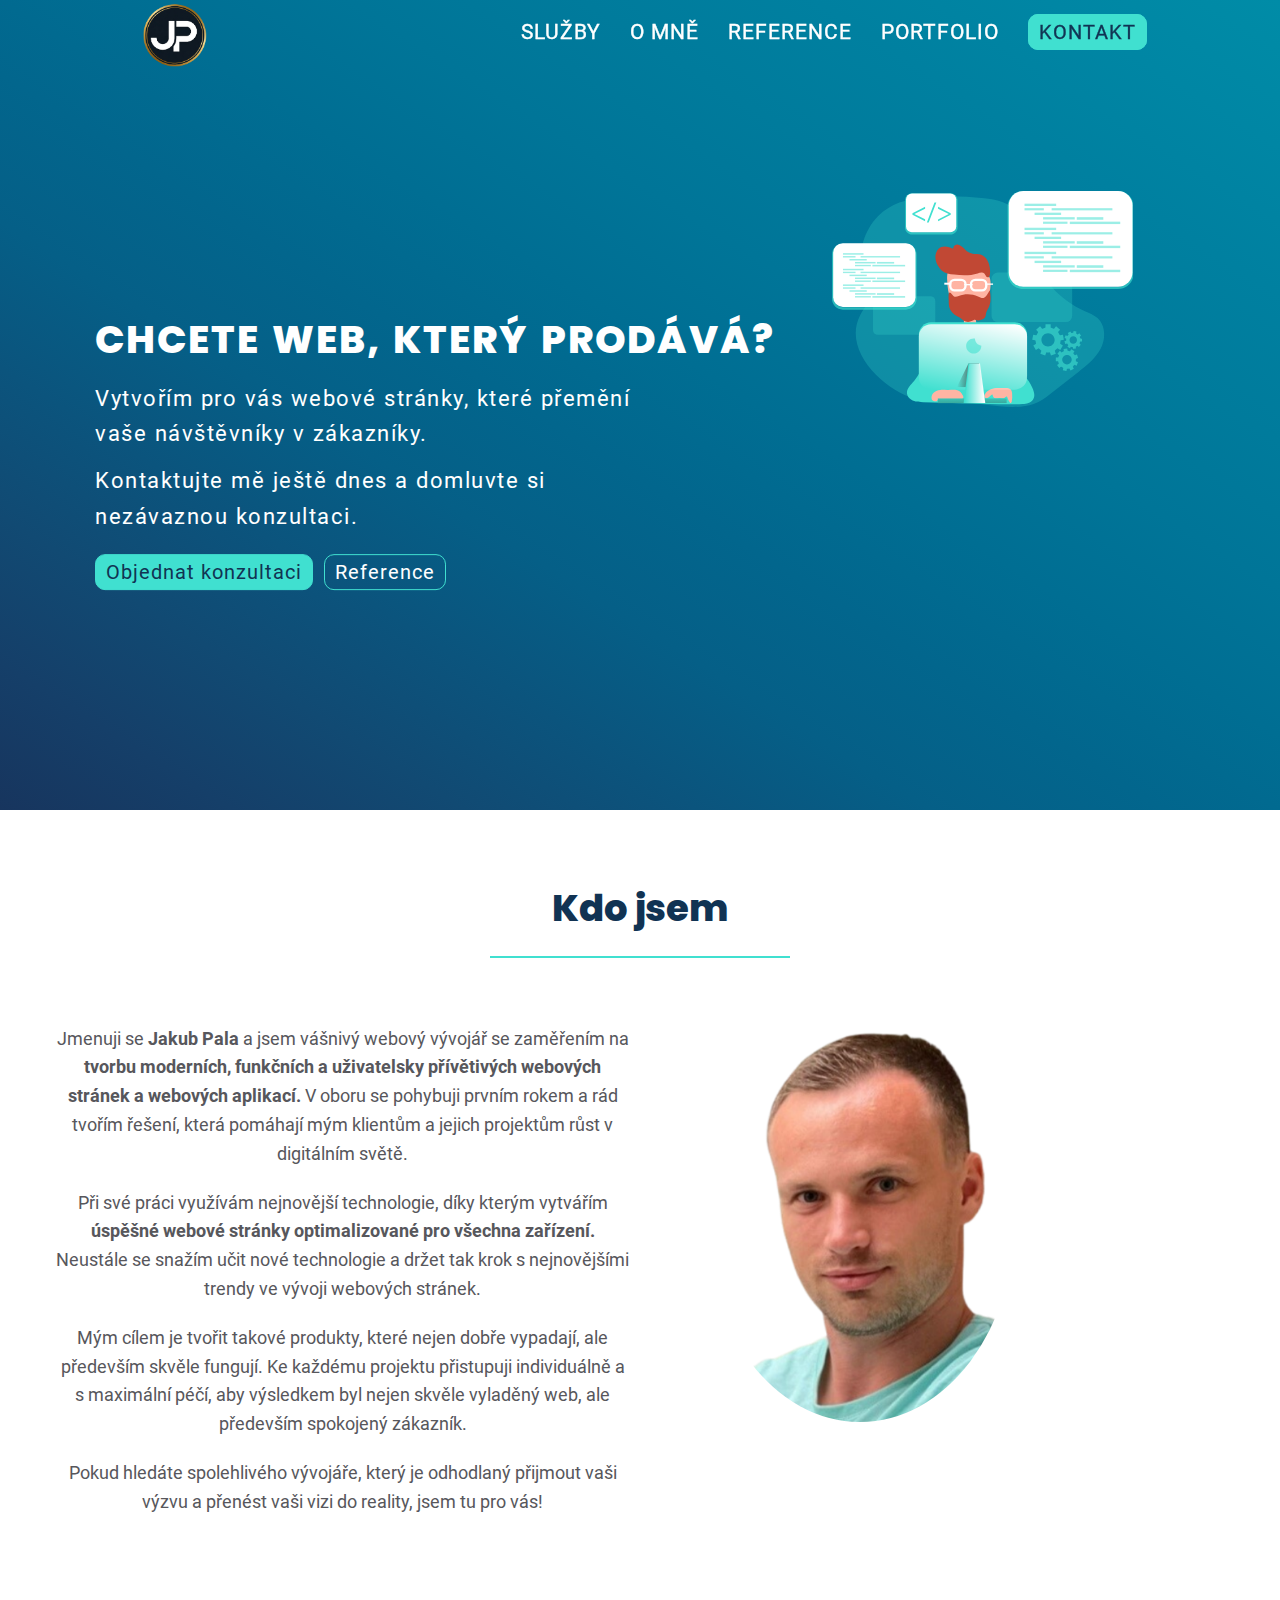
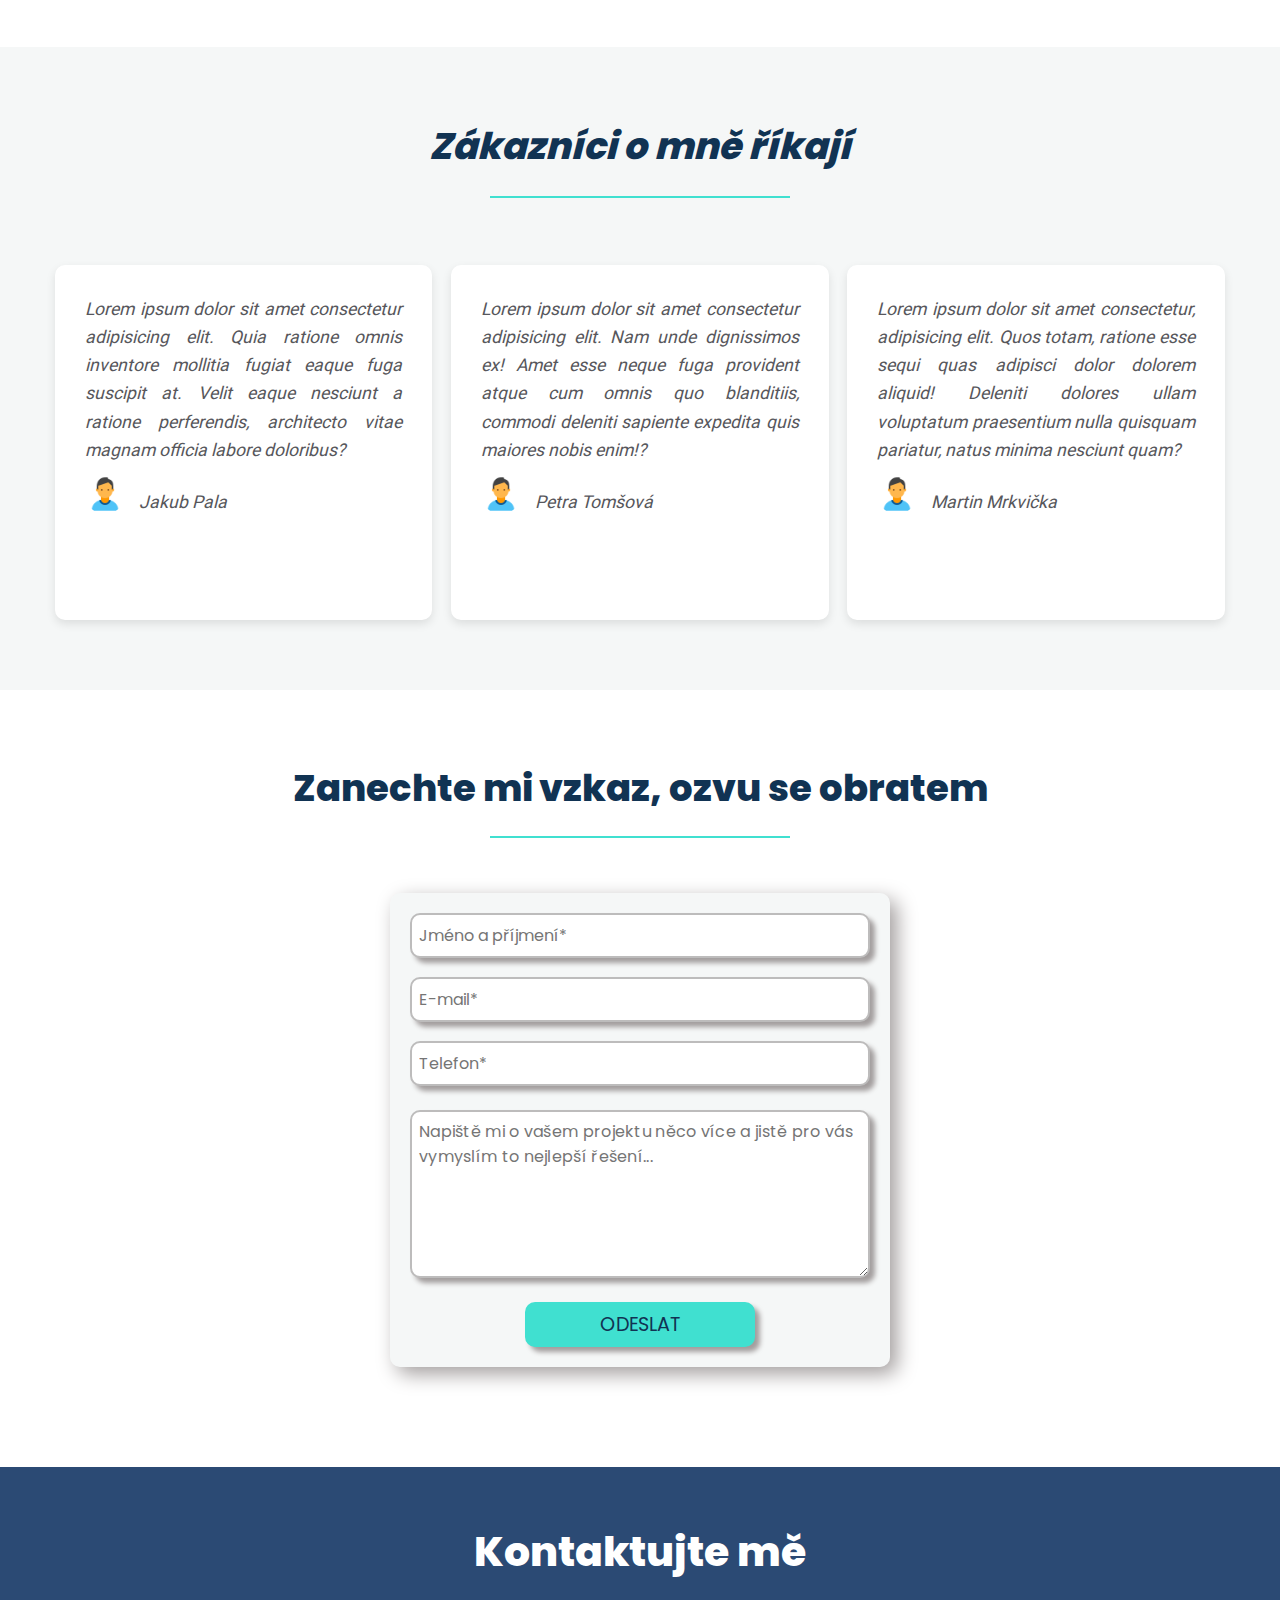
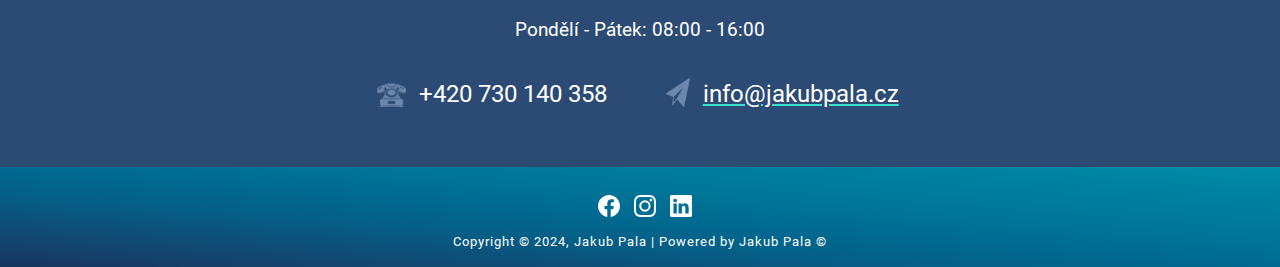
==== O mne.html @ 8fda28eb "stránka O mně samostatně, změna background na formuláři" ====
<!DOCTYPE html>
<html lang="cs">
<head>
    <meta charset="UTF-8">
    <meta name="viewport" content="width=device-width, initial-scale=1.0">
    <title>Web designer z hor - Jakub Pala| Tvořím webové stránky na míru vašemu podnikání</title>
    <meta name="description" content="Jsem web designer na volné noze působící po celé ČR. Tvořím úspěšné weby, které vám pomáhají prodávat."/>
    <link rel="canonical" href="https:XXX" />
    <meta property="og:locale" content="cs_CZ" />
    <meta property="og:type" content="website" />
    <meta property="og:title" content="Web Designer - Jakub Pala | Tvořím úspěšné weby" />
    <meta property="og:description" content="Jsem web designer na volné noze působící po celé ČR. Tvořím úspěšné weby, které vám pomáhají prodávat." />
    <meta property="og:url" content="https:XXX" />
    <meta property="og:site_name" content="Webdesigner Jakub Pala | Tvořím weby, které jsou vidět" />
    <link rel="stylesheet" href="styly.css">
    <link rel="stylesheet" href="queries.css">
    <link rel="shortcut icon" href="Obrazky/favicon.ico" />
    <link rel="stylesheet" href="others/grid.css">

    <script src="https://code.jquery.com/jquery-3.7.1.min.js"
                 integrity="sha256-/JqT3SQfawRcv/BIHPThkBvs0OEvtFFmqPF/lYI/Cxo="
                crossorigin="anonymous"></script>

        
</head>
<body>
    <header>
        <div class="nav-background-scrolled">
            <div class="nav-background">

            </div>
        </div>

        <div class="nav-bar row">
            <div id="logo">
                <img src="Obrazky/Logo JP 2.png" alt="Jakub Pala logo"/>
            </div>
            <nav>
                <ul>
                    <li><a href="index.html" class="jq--scroll-my-service">SLUŽBY</a></li>
                    <li><a href="#" class="jq--scroll-about-me">O MNĚ</a></li>
                    <li><a href="#" class="jq--scroll-references">REFERENCE</a></li>
                    <li><a href="#" class="jq--scroll-my-projekts">PORTFOLIO</a></li>
                    <li><a href="#" class="jq--scroll-contact-form">KONTAKT</a></li>
                </ul>


                <div class="mobile-nav-back"></div>
                <a class="mobile-nav-icon jq--nav-icon"><img class="jq--image-hamburger" src="Obrazky/menu_button.png" alt=""></a>

            </nav>
        </div>
       
        <div class="header-text">
            <h1>Chcete web, který prodává?</h1>
            <p>Vytvořím pro vás webové stránky, které přemění<br> vaše návštěvníky v zákazníky.</p> 
            <p>Kontaktujte mě ještě dnes a domluvte si<br> nezávaznou konzultaci.</p>
            <a href="#" class="btn btn-full jq--scroll-button-order-services">Objednat konzultaci</a>
            <a href="#" class="btn btn-emty jq--scroll-button-references">Reference</a>
        </div>
        </div>

        <div class="header-image" class="clearfix">
            <img src="Obrazky/header image.svg" alt="header image">
        </div>

                 
    </header>

    <main>
        
        <section class="our-web row jq--about-me">
            <div class="empty-space"></div>
            <div class="about-main">
                <h2>Kdo jsem</h2>
                </div>
                <div class="text-o-mne" class="clearfix">
                <div class="col span-1-of-2">           
                <p>Jmenuji se <strong>Jakub Pala</strong> a jsem vášnivý webový vývojář se zaměřením na <strong>tvorbu moderních, funkčních a uživatelsky přívětivých webových stránek a webových aplikací.</strong> V oboru se pohybuji prvním rokem a rád tvořím řešení, která pomáhají mým klientům a jejich projektům růst v digitálním světě.</p>
                <p>Při své práci využívám nejnovější technologie, díky kterým vytvářím <strong>úspěšné webové stránky optimalizované pro všechna zařízení.</strong> Neustále se snažím učit nové technologie a držet tak krok s nejnovějšími trendy ve vývoji webových stránek.</p>
                <p>Mým cílem je tvořit takové produkty, které nejen dobře vypadají, ale především skvěle fungují. Ke každému projektu přistupuji individuálně a s maximální péčí, aby výsledkem byl nejen skvěle vyladěný web, ale především spokojený zákazník.</p>
                <p>Pokud hledáte spolehlivého vývojáře, který je odhodlaný přijmout vaši výzvu a přenést vaši vizi do reality, jsem tu pro vás!</p>
                    <div class="col span-1-of-2">                        
                    <img src="Obrazky/Jakub_Pala-removebg-preview.png" alt="Jakub Pala">
                
                </div>
                </div> 
                </div>
            </div>
        </section>

        <section class="reference jq--references">
            <div class="empty-space"></div>
            <div class="about-main">
                <h2>Zákazníci o mně říkají</h2>
            </div>

            <div class="customer-reference row">
                <div class="col span-1-of-3 one-reference">
                    <p>Lorem ipsum dolor sit amet consectetur adipisicing elit. Quia ratione omnis inventore mollitia fugiat eaque fuga suscipit at. Velit eaque nesciunt a ratione perferendis, architecto vitae magnam officia labore doloribus?</p>
                    
                    <div class="photo-name">
                    <img src="Obrazky/zakaznik_avatar.png" alt="zakaznik" class="clearfix">
                    <p>Jakub Pala</p>
                    </div>
                </div>

                <div class="col span-1-of-3 one-reference">
                    <p>Lorem ipsum dolor sit amet consectetur adipisicing elit. Nam unde dignissimos ex! Amet esse neque fuga provident atque cum omnis quo blanditiis, commodi deleniti sapiente expedita quis maiores nobis enim!?</p>
                    <div class="photo-name">
                        <img src="Obrazky/zakaznik_avatar.png" alt="zakaznik" class="clearfix">
                        <p>Petra Tomšová</p>
                    </div>
                </div>

                <div class="col span-1-of-3 one-reference">
                    <p>Lorem ipsum dolor sit amet consectetur, adipisicing elit. Quos totam, ratione esse sequi quas adipisci dolor dolorem aliquid! Deleniti dolores ullam voluptatum praesentium nulla quisquam pariatur, natus minima nesciunt quam?</p>
                    <div class="photo-name">
                        <img src="Obrazky/zakaznik_avatar.png" alt="zakaznik" class="clearfix">
                        <p>Martin Mrkvička</p>
                    </div>
                </div>
            </div>
        </section>

        <!-- <section class="photo-gallery jq--my-projekts">
            <div class="empty-space"></div>
            <div class="about-main">
                <h2>Dokončené projekty</h2>
            </div>

            <div class="photos row">
                <ul class="photo-segment">
                    <li class="col span-1-of-2"><img src="Obrazky/developer.png" alt=""></li>
                    <li class="col span-1-of-2"><img src="Obrazky/developer.png" alt="" ></li>
                </ul>
            </div>
        </section> -->

        <section class="jq--contact-form">
            <div class="empty-space"></div>
            <div class="about-main">
                <h2>Zanechte mi vzkaz, ozvu se obratem</h2>
            </div>

                <form action="mailer.php" method="post" class="contact-form row">
                <input type="text" name="name" placeholder="Jméno a příjmení*"><br>
                <input type="text" name="email" placeholder="E-mail*"><br>
                <input type="text" name="phone" placeholder="Telefon*"><br>
                <textarea name="message" id="" cols="30" rows="6" placeholder="Napiště mi o vašem projektu něco více a jistě pro vás vymyslím to nejlepší řešení..."></textarea><br>
                <input type="submit" class="sendBtn" value="ODESLAT">
                                                      
            </form>
        </section>

    </main>

    <footer class="footer-contact">
        <div class="row">
            <h2>Kontaktujte mě</h2>
            <div class="opening-hours">
                <a> Pondělí - Pátek:  08:00 - 16:00</a>
            </div>
            <div class="quick-contacts">
                <div class="phone-icon">
                    <img src="Obrazky/phone_icon.png" alt="ikona telefonu">
                    <a href="tel:+420730140358">+420 730 140 358</a>
                </div>

                <div class="email-icon">
                    <img src="Obrazky/send_icon.png" alt="ikona email">
                    <a href="mailto:info@jakubpala.cz">info@jakubpala.cz</a>
                </div>
            </div>
        </div>

    </footer>

    <footer class="footer-page">
      <div class="row">
        <div class="social">
            <a href="https://www.facebook.com/" target="_blank"><svg xmlns="http://www.w3.org/2000/svg" width="22" height="22" fill="currentColor" class="bi bi-facebook" viewBox="0 0 16 16">
                <path d="M16 8.049c0-4.446-3.582-8.05-8-8.05C3.58 0-.002 3.603-.002 8.05c0 4.017 2.926 7.347 6.75 7.951v-5.625h-2.03V8.05H6.75V6.275c0-2.017 1.195-3.131 3.022-3.131.876 0 1.791.157 1.791.157v1.98h-1.009c-.993 0-1.303.621-1.303 1.258v1.51h2.218l-.354 2.326H9.25V16c3.824-.604 6.75-3.934 6.75-7.951"/>
              </svg></a>
            <a href="https://www.instagram.com/" target="_blank"><svg xmlns="http://www.w3.org/2000/svg" width="22" height="22" fill="currentColor" class="bi bi-instagram" viewBox="0 0 16 16">
                <path d="M8 0C5.829 0 5.556.01 4.703.048 3.85.088 3.269.222 2.76.42a3.9 3.9 0 0 0-1.417.923A3.9 3.9 0 0 0 .42 2.76C.222 3.268.087 3.85.048 4.7.01 5.555 0 5.827 0 8.001c0 2.172.01 2.444.048 3.297.04.852.174 1.433.372 1.942.205.526.478.972.923 1.417.444.445.89.719 1.416.923.51.198 1.09.333 1.942.372C5.555 15.99 5.827 16 8 16s2.444-.01 3.298-.048c.851-.04 1.434-.174 1.943-.372a3.9 3.9 0 0 0 1.416-.923c.445-.445.718-.891.923-1.417.197-.509.332-1.09.372-1.942C15.99 10.445 16 10.173 16 8s-.01-2.445-.048-3.299c-.04-.851-.175-1.433-.372-1.941a3.9 3.9 0 0 0-.923-1.417A3.9 3.9 0 0 0 13.24.42c-.51-.198-1.092-.333-1.943-.372C10.443.01 10.172 0 7.998 0zm-.717 1.442h.718c2.136 0 2.389.007 3.232.046.78.035 1.204.166 1.486.275.373.145.64.319.92.599s.453.546.598.92c.11.281.24.705.275 1.485.039.843.047 1.096.047 3.231s-.008 2.389-.047 3.232c-.035.78-.166 1.203-.275 1.485a2.5 2.5 0 0 1-.599.919c-.28.28-.546.453-.92.598-.28.11-.704.24-1.485.276-.843.038-1.096.047-3.232.047s-2.39-.009-3.233-.047c-.78-.036-1.203-.166-1.485-.276a2.5 2.5 0 0 1-.92-.598 2.5 2.5 0 0 1-.6-.92c-.109-.281-.24-.705-.275-1.485-.038-.843-.046-1.096-.046-3.233s.008-2.388.046-3.231c.036-.78.166-1.204.276-1.486.145-.373.319-.64.599-.92s.546-.453.92-.598c.282-.11.705-.24 1.485-.276.738-.034 1.024-.044 2.515-.045zm4.988 1.328a.96.96 0 1 0 0 1.92.96.96 0 0 0 0-1.92m-4.27 1.122a4.109 4.109 0 1 0 0 8.217 4.109 4.109 0 0 0 0-8.217m0 1.441a2.667 2.667 0 1 1 0 5.334 2.667 2.667 0 0 1 0-5.334"/>
              </svg></a>
            <a href="https://www.linkedin.com/in/jakub-pala-2941b5328/" target="_blank"><svg xmlns="http://www.w3.org/2000/svg" width="22" height="22" fill="currentColor" class="bi bi-linkedin" viewBox="0 0 16 16">
                <path d="M0 1.146C0 .513.526 0 1.175 0h13.65C15.474 0 16 .513 16 1.146v13.708c0 .633-.526 1.146-1.175 1.146H1.175C.526 16 0 15.487 0 14.854zm4.943 12.248V6.169H2.542v7.225zm-1.2-8.212c.837 0 1.358-.554 1.358-1.248-.015-.709-.52-1.248-1.342-1.248S2.4 3.226 2.4 3.934c0 .694.521 1.248 1.327 1.248zm4.908 8.212V9.359c0-.216.016-.432.08-.586.173-.431.568-.878 1.232-.878.869 0 1.216.662 1.216 1.634v3.865h2.401V9.25c0-2.22-1.184-3.252-2.764-3.252-1.274 0-1.845.7-2.165 1.193v.025h-.016l.016-.025V6.169h-2.4c.03.678 0 7.225 0 7.225z"/>
              </svg></a>
        </div>
        

        <div class="footer-text">
            Copyright &copy; 2024, Jakub Pala | Powered by Jakub Pala &copy;
        </div>
    </div>
    
    </footer>

    <script src="Js/script.js"></script> 
</body>
</html>
---- styly.css ----
* {
    margin: 0;
    padding: 0;
    box-sizing: border-box;
              
}

@font-face {
    font-family: Poppins;
    src: url(fonty/Poppins-Regular.ttf);
    font-weight: normal;
}

@font-face {
    font-family: Poppins;
    src: url(fonty/Poppins-ExtraBold.ttf);
    font-weight: bold;
}

@font-face {
    font-family: Roboto;
    src: url(fonty/Roboto-Regular.ttf);
    font-weight: normal;
}

@font-face {
    font-family: Roboto;
    src: url(fonty/Roboto-Bold.ttf);
    font-weight: bold;
}

@keyframes yourAnimation {
    0% {
        transform:  translate(0,0);
    }
    25% {
        transform:  translate(0,-20px);
    }
    50% {
        transform:  translate(0,-5px);
    }
    75% {
        transform:  translate(0,-15px);
    }
    100% {
        transform:  translate(0,0);
    }
}


body {
    font-family: Roboto;
    color:#57575c;
    
             
}

h1,h2,h3,h4,h5,h6 {
    font-family: Poppins;
    font-weight: bold;
    color:#113353;
}


/*****reusable*****/

.row {
    max-width: 1170px;
    margin: auto;
}

.empty-space {
    height: 50px;
}

/*****header*****/

header {
    background-image: linear-gradient(to right top, #17355e, #153f69, #114a73, #0b547d, #055f87, #02668d, #006e93, #007598, #007b9c, #0080a0, #0086a4, #008ca7);
    background-size: cover;
    height: 90vh;
}

.nav-background {
    position: fixed;
    width: 100%;
    height: 70px;
    background-color: transparent; 
    z-index: 100;
    transition: all 1s ease-in-out;
}

.nav-background-scrolled{
    background-image: linear-gradient(to right top, #17355e, #153f69, #114a73, #0b547d, #055f87, #02668d, #006e93, #007598, #007b9c, #0080a0, #0086a4, #008ca7);
   
}


#logo img {
    max-width: 4rem;
    max-height: 0 auto;
    position: fixed;
    left: 11.2vw;
    z-index: 100;
    top: 0.42vh;
    cursor: pointer;
}

nav ul {
    float: right;
    margin-left: 34.45%;
    margin-top: 20px;
    position: fixed;
    z-index: 100;
    -webkit-text-stroke-width: thin;
}

nav ul li {
    display: inline-block;
    color: #fff;
    margin-left: 25px;
    letter-spacing: 1px;
}

nav ul li a:link,
nav ul li a:visited {
    color: #fff;
    font-size: 1.3rem;
    text-decoration: none;
    border-bottom: 2.5px solid transparent;
}

nav ul li a:hover,
nav ul li a:active {
    transition: border-bottom 1s;
    border-bottom: 2.5px solid #40E0D0;
}  

.header-text {
    position: absolute;
    top: 50%;
    left:34%;
    transform: translate(-50%,-50%);
}

.header-text h1 {
    color: #fff;
    font-size: 39px;
    text-transform: uppercase;
    letter-spacing: 2px;
    word-spacing: 3px;
}

.header-text p {
    color: #fff;
    font-size: 22px;
    margin-top: 12px;
    letter-spacing: 1.5px;
    word-spacing: 1px;
    line-height: 1.6;
}

.header-image {
    position: relative;
    display: block;
    width: 25%;
    max-width: 100% ;
    height: auto;
    float: right;
    margin-right: 11.5%;
    margin-top: 10%;
    /* animation: yourAnimation 6s ease-in-out 0s infinite normal none; */
}

.btn {
    display: inline-block;
    color:#113353;
    ;
    text-decoration: none;
    font-size: 20px;
    border: 1px solid #40E0D0;
    border-radius: 10px;
    padding: 5px 10px;
    margin-top: 20px;
    letter-spacing: 1px;
}

.btn-full:link,
.btn-full:visited {
    background: #40E0D0;
}

.btn-full:hover,
.btn-full:active {
    transition: background 0.5s;
    background: rgb(45, 182, 168);
    border: 1px solid rgb(45, 182, 168);
    color: #fff;
    
}

.btn-emty:link,
.btn-emty:visited {
    margin-left: 7px;
    color: #fff;
    
}

.btn-emty:hover,
.btn-emty:active {
    transition: background 0.5s;
    background: #40E0D0;
    border: 1px solid #40E0D0;
    color:#113353;
         
}

.jq--scroll-contact-form:link,
.jq--scroll-contact-form:visited {
    background: #40E0D0;
    text-decoration: none;
    font-size: 20px;
    color: #113353;
    border: 1px solid #40E0D0;
    border-radius: 10px;
    padding: 5px 10px;
    margin-top: 20px;
    letter-spacing: 1px;
    
}

.jq--scroll-contact-form:hover,
.jq--scroll-contact-form:active {
    transition: background 0.5s;
    background: rgb(45, 182, 168);
    border: 1px solid rgb(45, 182, 168);
    color: #fff;
}


/*****mobile navigation*****/
.mobile-nav-icon {
    float: right;
    z-index: 100;
    position: relative;
    display: none;
}

.jq--image-hamburger {
    width: 3.5rem;
    margin-right: 7vw;
}


/*****about us*****/


.empty-space {
    height: 70px;
}

.about-main h2 {
    text-align: center;
    font-size: 37px;
}

.about-main h2:after {
    content: "";
    display: block;
    max-width: 300px;
    border-bottom: 2px solid #40E0D0;
    margin: 20px auto;
    margin-bottom: 55px;
}

.section-description {
    font-size: 1.2rem;
    text-align: center;
    margin-bottom: 50px;
    
}

/* Blok služeb */
.service-block {
    display: flex;
    align-items: center;
    justify-content: space-between;
    margin-bottom: 10px;
    /* background: #cfd7d733; */
    padding: 20px;
    /* border-radius: 10px;
    box-shadow: 0 4px 10px rgba(0, 0, 0, 0.1); */
    /* transition: transform 0.3s ease, box-shadow 0.3s ease; */
}

/* .service-block:hover {
    transform: translateY(-10px);
    box-shadow: 0 8px 20px rgba(0, 0, 0, 0.2);
} */

.service-block.reverse {
    flex-direction: row-reverse;
}

.service-text {
    flex: 1;
    padding: 20px;
}

.service-text h2 {
    font-size: 1.9rem;
    color: #113353;
    margin-bottom: 25px;
}

.service-text p {
    font-size: 1.1rem;
    line-height: 1.6;
}

.service-image {
    flex: 1;
    text-align: center;
}

.service-image img {
    max-width: 100%;
    height: auto;
    border-radius: 10px;
}


.text-o-mne img {
    display: block;
    max-width: 110%;
    border-radius: 50%;
    width: 40rem;
    height: auto;
    margin-left: 50vw;
    margin-top: -189%;
    margin-bottom: 50px;
        
}

.text-o-mne p {
    font-size: 18px;
    text-align: center;
    margin-bottom: 20px;
    float: left;
    line-height: 1.6;
}

/*****reference*****/

.span-1-of-3 {
    width: 23rem;
    display: flex;
    align-items: center;
    justify-content: space-between;
    background: #fff;
    margin-bottom: 40px;
    padding: 30px;
    border-radius: 10px;
    box-shadow: 0 4px 10px rgba(0, 0, 0, 0.1);
    transition: transform 0.3s ease, box-shadow 0.3s ease;
}

.reference {
    background-color: #cfd7d733;
    font-size: 1.1rem;
    font-style: italic;
    text-align: justify;
    line-height: 1.6;
}

.reference h2:after {
    border-bottom: 2px solid #40E0D0;
}

.photo-name {
    margin-top: 10px;
    margin-bottom: 60px;
}

.photo-name p {
    padding: 14px;
    margin-left: 40px;
}

.photo-name img {
    max-width: 40px;
    border-radius: 50%;
    float: left;
}

/* ****Photo gallery****

.photo-segment li {
    max-width: 100%;
}

.photo-segment img {
    max-width: 100%;
} */

/*****Contact form*****/

.contact-first-step {
    text-align: center;
    font-family: 'Poppins';
    line-height: 1.6;
    letter-spacing: 0.2px;
    word-spacing: 0.5px;
}

.contact-form {
    background-color: #cfd7d733;
    max-width: 500px;
    margin-top: 40px;
    text-align: center;
    padding: 20px;
    border-radius: 10px;
    padding-top: 20px;
    display: flex;
    flex-direction: column;
    box-shadow: 7px 7px 20px #a39e9e;
}

.contact-form input {
    width: 100%;
    height: 45px;
    padding: 7px;
    border: 2px solid #bdbcbc;
    border-radius: 10px;
    font-family: poppins;
    font-size: 1em;
    box-shadow: 5px 5px 5px #a39e9e;
}

.contact-form textarea {
    width: 100%;
    margin: 5px 0px;
    padding: 7px;
    border: 2px solid #bdbcbc;
    border-radius: 10px;
    font-family: poppins;
    font-size: 1em;
    letter-spacing: 0.3px;
    box-shadow: 5px 5px 5px #a39e9e;
}

textarea:focus {
    transition: 0.1s;
    outline: none;
    border: 2.4px solid #40E0D0;
}

input[type="text"] {
    
  transition: 0.1s;
  outline: none;
}

input[type="text"]:focus {
    border: 2.4px solid #40E0D0;
}

input[type="submit"]  {
    background-color: #40E0D0;
    font-size: 1.2rem;
    color:  #113353;
    width: 50%;
    cursor: pointer;
    border: none;
    margin-left: 25%;
}

input[type="submit"]:hover {
    background-color: rgb(45, 182, 168);
    transition: background-color 0.5s;
    color: #fff
}

/*****Footer*****/

.footer-page {
    background-image: linear-gradient(to right top, #17355e, #153f69, #114a73, #0b547d, #055f87, #02668d, #006e93, #007598, #007b9c, #0080a0, #0086a4, #008ca7);
    height: 100px;
    display: flex;
    flex-wrap: wrap;
    justify-content: space-between;
    
}

.social {
    text-align: center;
    margin: 9px 0px;
    
}

.social a {
    display: inline;
    margin-left: 10px;
    font-size: 17px;
    color: #fff;
    text-decoration: none;
}

.social a:link,
.social a:visited {
    border-bottom: 2.5px solid transparent;
   
}
  
.social a:hover,
.social a:active {
    transition: border-bottom 1s;
    border-bottom: 2.5px solid #40E0D0;
}

.footer-text {
    color: #fff;
    text-align: center;
    letter-spacing: 1px;
    font-size: 13px;
    margin-top: 13px;
    
}

/*****footer-contact*****/

.footer-contact{
    display: flex;
    flex-wrap: wrap;
    margin-top: 100px;
    width: 100%;
    height: 300px;
    background-color: #2b4a74;
    text-align: center;
    color: #fff;
    
}

.footer-contact h2{
    font-size: 41px;
    margin-bottom: 36px;
    color: #fff;
}

.opening-hours {
    font-size: 1.2em;
    margin-bottom: 30px;
}

.quick-contacts{
    display: flex;
    font-size: 1.5rem;
    font-style: normal;
    text-align: center;
    justify-content: center;
}

.phone-icon{
    text-align: center;
    display: flex;
    flex-wrap: wrap;
    margin-right: 4vw;
}

.phone-icon a{
    color: #fff;
    margin-top: 9px;
    text-decoration: none;
}

.phone-icon img{
    fill: #6C87AB;
    width: 18%;
    margin-right: 6px;
    padding: 7px;
}

.email-icon{
    text-align: center;
    display: flex;
    flex-wrap: wrap;
}

.email-icon a{
    color: #fff;
    text-decoration-color: #40E0D0;
    margin-top: 9px;
    cursor: pointer;
}

.email-icon a:hover,
.email-icon a:active{
    text-decoration: none;
}

.email-icon img{
    fill: #6C87AB;
    width: 15%;
    margin-right: 6px;   
    padding: 7px;
}





/*****Stop floating*****/
.clearfix { zoom: 1}
.clearfix:after {
    content: ".";
    clear: both;
    display: block;
    height: 0;
    visibility: hidden;
}
---- queries.css ----
@media only screen and (max-width: 1250px){
    
    /*****flying image*****/ 
    .header-image img{
        max-width: 100%;
        height: auto;
          
    }

              
    /*****about us*****/
    .col.span-1-of-2 p {
        width: 100%;
        margin-left: 30px;
        margin-right: 20px;
    }

      /*****about us*****/
      .text-o-mne img {
        width: 100%;
        margin-left: 95px;
        margin-right: 10px;
        margin-top: 10px;
    }

    }

@media only screen and (max-width: 1170px){
  /*****flying image*****/ 
  .header-image img{
    max-width: 100%;
    height: auto;
   
    
}

    /*****Photo gallery*****/
    .photo-segment img {
        margin-left: 20px;
        margin-right: 20px;
    }  

    /*****reference*****/
    .col.span-1-of-3.one-reference {
        width: 45%;
        margin-left: 30px;
        margin-right: 20px;
    }

    .one-reference:nth-child(3) {
        display: none;
    }
      /*****about us*****/
      .col.span-1-of-2 p {
        width: 170%;
        margin-left: 30px;
        margin-right: 20px;
        
}  
} 


@media only screen and (max-width: 1050px){

    
    #logo img {
        left: 1.2rem;
    }  
          
    /*****about us*****/
    .col.span-1-of-2 p {
        width: 170%;
        margin-left: 30px;
        margin-right: 20px;
        
    }
    /*****about us*****/
    .text-o-mne img {
        margin-left: 95px;
        margin-right: 10px;
        margin-top: 10px;
    }

    /*****Photo gallery*****/
    .photo-segment {
        margin-left: 40px;
        margin-right: 20px;
        
    }

       /*****reference*****/
       .col.span-1-of-3.one-reference {
        width: 90%;
        margin-left: 30px;
        margin-right: 20px;
}

}

@media only screen and (max-width: 950px){

    #logo img {
        left: 1.2rem;
    }  
        
    /*****mobile navigation*****/
    nav ul li {
        display: block;
        margin-bottom: 13px;
    }

  
    .mobile-nav-back {
    height: 220px;
    position: fixed;
    z-index: 90;
    width: 100%;
    background-image: linear-gradient(to right top, #17355e, #153f69, #114a73, #0b547d, #055f87, #02668d, #006e93, #007598, #007b9c, #0080a0, #0086a4, #008ca7);
    box-shadow: 1px 1px 10px #fff;
    display: none;  
    
   } 
   
   .mobile-nav-icon {
    display: inline-block;
    position: fixed;
    z-index: 150;
    right: -5%;
   }

   nav ul {
    display: none;
   }

   nav ul li a:hover,
    nav ul li a:active {
    transition: border-bottom 1s;
    border-bottom: 2.5px solid transparent;

 }

 .jq--scroll-contact-form:link,
 .jq--scroll-contact-form:visited{
    background: transparent;
    border: none;
    margin-left: -9px;
    color: #fff;
 }
 }

@media only screen and (max-width: 900px){
    /*****flying image*****/ 
    .header-image img{
        display: none;
    } 
    
       /*****Photo gallery*****/
    .photo-segment img {
        margin-left: 40px;
        margin-right: 20px;
    }
    
    .photo-segment .col {
        margin-left: 0;
    }
    .photo-segment li {
        width: 100%;
    }

      /*****about us*****/
      .col.span-1-of-2 p {
        width: 170%;
        margin-left: 30px;
        } 
        
        /*****about us*****/
        .text-o-mne img {
        margin-left: 160px;
        margin-right: 10px;
        margin-top: 10px;
    }

       /*****reference*****/
       .col.span-1-of-3.one-reference {
        width: 90%;
        margin-left: 30px;
        margin-right: 20px;
    }
}

@media only screen and (max-width: 818px){

         #logo img {
             left: 1.2rem;
        }  

           /*****header*****/
        .header {
          height: 120vh;
            
        }
    
        .header-text {
            width: 100%;
            transform: translate(0%,0%);
            left:0%;
            top: 20%;
        }
        
        .header-text h1 {
            text-align: center;
            margin-left: 5px;
            margin-right: 5px;
           
        }
    
        .header-text p {
            text-align: center;
            margin-left: 15px;
            margin-right: 15px;
        }
    
        .btn {
            display: block;
            text-align: center;
            margin-left: 18px;
            margin-right: 18px;
            padding: 10px;
        }
        
        .btn-emty:link,
        .btn-emty:visited {
             margin-left: 10px;
             color: #fff;
             margin-left: 18px;
             margin-right: 18px;
        }

        .btn-emty:hover,
        .btn-emty:active {
             transition: background 0.5s;
             background: #40E0D0;
             border: 1px solid #40E0D0;
             color:#113353;
         }

        

     /*****about us*****/
     .col.span-1-of-2 p {
        width: 170%;
        margin-left: 30px;
        
    }    
       /*****about us*****/
       .text-o-mne img {
        margin-left: 160px;
        margin-right: 10px;
        margin-top: 10px;
        display: none;
    }
        
       /*****reference*****/
    .col.span-1-of-3.one-reference {
        width: 90%;
        margin-left: 30px;
        margin-right: 20px;
        margin-top: 1px;
    }
}

@media only screen and (max-width: 768px){
    #logo img {
        left: 1.2rem;
    }  
    
    /*****My Servise*****/

    .section-description {
        margin-left: 1rem;
        margin-right: 1rem;
        
    }
       .service-block {
        flex-direction: column;
        text-align: center;
        margin-left: 1rem;
        margin-right: 1rem;
        margin-top: 20px;
    }

    .service-block.reverse {
        flex-direction: column;
    }

    .service-text {
        padding: 10px;
    }
    
    /*****about us*****/
     .col.span-1-of-2 p {
        width: 170%;
        margin-left: 30px;
        
    }    
    /*****reference*****/
    .col.span-1-of-3.one-reference {
        width: 90%;
        margin-left: 30px;
        margin-right: 20px;
        margin-top: 1px;
    }

    /*****Photo gallery*****/
    .photo-segment img {
        margin-left: 40px;
        margin-right: 20px;
    }

    /*****kontakt-form*****/    
    .navbar {
    flex-direction: column;
  }

    /*****footer-contact*****/ 

    .quick-contacts {
        display: block;
        margin-left: 2rem;
    }

    .email-icon {
        margin-top: 20px;
    }
}
      
@media only screen and (max-width: 620px){
   /*****about us*****/
   .col.span-1-of-2 p {
    width: 170%;
    margin-left: 30px;
    
}     
   
    /*****reference*****/
    .col.span-1-of-3.one-reference {
        width: 90%;
        margin-left: 30px;
        margin-right: 20px;
        margin-top: 1px;
    }

    /*****Photo gallery*****/
    .photo-segment img {
        margin-left: 40px;
        margin-right: 20px;
    }
  
    /*****Contact form*****/
    .contact-form {
        margin-left: 14px;
        margin-right: 14px;
        width: auto;
}
}

@media only screen and (max-width: 580px){
     
    /*****about us*****/
   .col.span-1-of-2 p {
    width: 175%;
    margin-left: 30px;
    }    
    
    /*****reference*****/
    .about-main h2 {
        text-align: center;
        margin-top: 45px;
        font-size: 30px;
    }
    .col.span-1-of-3.one-reference {
        max-width: 100%;
        margin-left: 30px;
        margin-right: 20px;
        margin-top: 1px;
    }

    .col.span-1-of-3.one-reference p {
        margin-right: 20px;
        width: auto;
    }

    /*****Photo gallery*****/
    .photo-segment img {
        margin-left: 30px;
        margin-right: 20px;
    }

       /*****Contact form*****/
    .contact-form {
    margin-left: 18px;
    margin-right: 18px;
    width: auto;
}
}
---- others/grid.css ----
/*  SECTIONS  ============================================================================= */

.section {
	clear: both;
	padding: 0px;
	margin: 0px;
}

/*  GROUPING  ============================================================================= */

.row {
    zoom: 1; /* For IE 6/7 (trigger hasLayout) */
}

.row:before,
.row:after {
    content:"";
    display:table;
}
.row:after {
    clear:both;
}

/*  GRID COLUMN SETUP   ==================================================================== */

.col {
	display: block;
	float:left;
	margin: 1% 0 6% 1.6%;
}

.col:first-child { margin-left: 0; } /* all browsers except IE6 and lower */


/*  REMOVE MARGINS AS ALL GO FULL WIDTH AT 480 PIXELS */

@media only screen and (max-width: 480px) {
	.col { 
		/*margin: 1% 0 1% 0%;*/
        margin: 0;
	}
}


/*  GRID OF TWO   ============================================================================= */


.span-2-of-2 {
	width: 100%;
}

.span-1-of-2 {
	width: 49.2%;
}

/*  GO FULL WIDTH AT LESS THAN 480 PIXELS */

@media only screen and (max-width: 480px) {
	.span-2-of-2 {
		width: 100%; 
	}
	.span-1-of-2 {
		width: 100%; 
	}
}


/*  GRID OF THREE   ============================================================================= */

	
.span-3-of-3 {
	width: 100%; 
}

.span-2-of-3 {
	width: 66.13%; 
}

.span-1-of-3 {
	width: 32.26%; 
}


/*  GO FULL WIDTH AT LESS THAN 480 PIXELS */

@media only screen and (max-width: 480px) {
	.span-3-of-3 {
		width: 100%; 
	}
	.span-2-of-3 {
		width: 100%; 
	}
	.span-1-of-3 {
		width: 100%;
	}
}

/*  GRID OF FOUR   ============================================================================= */

	
.span-4-of-4 {
	width: 100%; 
}

.span-3-of-4 {
	width: 74.6%; 
}

.span-2-of-4 {
	width: 49.2%; 
}

.span-1-of-4 {
	width: 23.8%; 
}


/*  GO FULL WIDTH AT LESS THAN 480 PIXELS */

@media only screen and (max-width: 480px) {
	.span-4-of-4 {
		width: 100%; 
	}
	.span-3-of-4 {
		width: 100%; 
	}
	.span-2-of-4 {
		width: 100%; 
	}
	.span-1-of-4 {
		width: 100%; 
	}
}


/*  GRID OF FIVE   ============================================================================= */

	
.span-5-of-5 {
	width: 100%;
}

.span-4-of-5 {
  	width: 79.68%; 
}

.span-3-of-5 {
  	width: 59.36%; 
}

.span-2-of-5 {
  	width: 39.04%;
}

.span-1-of-5 {
  	width: 18.72%;
}


/*  GO FULL WIDTH AT LESS THAN 480 PIXELS */

@media only screen and (max-width: 480px) {
	.span-5-of-5 {
		width: 100%; 
	}
	.span-4-of-5 {
		width: 100%; 
	}
	.span-3-of-5 {
		width: 100%; 
	}
	.span-2-of-5 {
		width: 100%; 
	}
	.span-1-of-5 {
		width: 100%; 
	}
}


/*  GRID OF SIX   ============================================================================= */


.span-6-of-6 {
	width: 100%;
}

.span-5-of-6 {
  	width: 83.06%;
}

.span-4-of-6 {
  	width: 66.13%;
}

.span-3-of-6 {
  	width: 49.2%;
}

.span-2-of-6 {
  	width: 32.26%;
}

.span-1-of-6 {
  	width: 15.33%;
}


/*  GO FULL WIDTH AT LESS THAN 480 PIXELS */

@media only screen and (max-width: 480px) {
	.span-6-of-6 {
		width: 100%; 
	}
	.span-5-of-6 {
		width: 100%; 
	}
	.span-4-of-6 {
		width: 100%; 
	}
	.span-3-of-6 {
		width: 100%; 
	}
	.span-2-of-6 {
		width: 100%; 
	}
	.span-1-of-6 {
		width: 100%; 
	}
}



/*  GRID OF SEVEN   ============================================================================= */


.span-7-of-7 {
	width: 100%;
}

.span-6-of-7 {
	width: 85.48%;
}

.span-5-of-7 {
  	width: 70.97%;
}

.span-4-of-7 {
  	width: 56.45%;
}

.span-3-of-7 {
  	width: 41.94%;
}

.span-2-of-7 {
  	width: 27.42%;
}

.span-1-of-7 {
  	width: 12.91%;
}


/*  GO FULL WIDTH AT LESS THAN 480 PIXELS */

@media only screen and (max-width: 480px) {
	.span-7-of-7 {
		width: 100%; 
	}
	.span-6-of-7 {
		width: 100%; 
	}
	.span-5-of-7 {
		width: 100%; 
	}
	.span-4-of-7 {
		width: 100%; 
	}
	.span-3-of-7 {
		width: 100%; 
	}
	.span-2-of-7 {
		width: 100%; 
	}
	.span-1-of-7 {
		width: 100%; 
	}
}


/*  GRID OF EIGHT   ============================================================================= */

	
.span-8-of-8 {
	width: 100%;
}

.span-7-of-8 {
	width: 87.3%; 
}

.span-6-of-8 {
	width: 74.6%; 
}

.span-5-of-8 {
	width: 61.9%; 
}

.span-4-of-8 {
	width: 49.2%; 
}

.span-3-of-8 {
	width: 36.5%;
}

.span-2-of-8 {
	width: 23.8%; 
}

.span-1-of-8 {
	width: 11.1%; 
}


/*  GO FULL WIDTH AT LESS THAN 480 PIXELS */

@media only screen and (max-width: 480px) {
	.span-8-of-8 {
		width: 100%; 
	}
	.span-7-of-8 {
		width: 100%; 
	}
	.span-6-of-8 {
		width: 100%; 
	}
	.span-5-of-8 {
		width: 100%; 
	}
	.span-4-of-8 {
		width: 100%; 
	}
	.span-3-of-8 {
		width: 100%; 
	}
	.span-2-of-8 {
		width: 100%; 
	}
	.span-1-of-8 {
		width: 100%; 
	}
}


/*  GRID OF NINE   ============================================================================= */


.span-9-of-9 {
	width: 100%;
}

.span-8-of-9 {
	width: 88.71%;
}

.span-7-of-9 {
	width: 77.42%; 
}

.span-6-of-9 {
	width: 66.13%; 
}

.span-5-of-9 {
	width: 54.84%; 
}

.span-4-of-9 {
	width: 43.55%; 
}

.span-3-of-9 {
	width: 32.26%;
}

.span-2-of-9 {
	width: 20.97%; 
}

.span-1-of-9 {
	width: 9.68%; 
}


/*  GO FULL WIDTH AT LESS THAN 480 PIXELS */

@media only screen and (max-width: 480px) {
	.span-9-of-9 {
		width: 100%; 
	}
	.span-8-of-9 {
		width: 100%; 
	}
	.span-7-of-9 {
		width: 100%; 
	}
	.span-6-of-9 {
		width: 100%; 
	}
	.span-5-of-9 {
		width: 100%; 
	}
	.span-4-of-9 {
		width: 100%; 
	}
	.span-3-of-9 {
		width: 100%; 
	}
	.span-2-of-9 {
		width: 100%; 
	}
	.span-1-of-9 {
		width: 100%; 
	}
}


/*  GRID OF TEN   ============================================================================= */


.span-10-of-10 {
	width: 100%;
}

.span-9-of-10 {
	width: 89.84%;
}

.span-8-of-10 {
	width: 79.68%;
}

.span-7-of-10 {
	width: 69.52%; 
}

.span-6-of-10 {
	width: 59.36%; 
}

.span-5-of-10 {
	width: 49.2%; 
}

.span-4-of-10 {
	width: 39.04%; 
}

.span-3-of-10 {
	width: 28.88%;
}

.span-2-of-10 {
	width: 18.72%; 
}

.span-1-of-10 {
	width: 8.56%; 
}


/*  GO FULL WIDTH AT LESS THAN 480 PIXELS */

@media only screen and (max-width: 480px) {
	.span-10-of-10 {
		width: 100%; 
	}
	.span-9-of-10 {
		width: 100%; 
	}
	.span-8-of-10 {
		width: 100%; 
	}
	.span-7-of-10 {
		width: 100%; 
	}
	.span-6-of-10 {
		width: 100%; 
	}
	.span-5-of-10 {
		width: 100%; 
	}
	.span-4-of-10 {
		width: 100%; 
	}
	.span-3-of-10 {
		width: 100%; 
	}
	.span-2-of-10 {
		width: 100%; 
	}
	.span-1-of-10 {
		width: 100%; 
	}
}


/*  GRID OF ELEVEN   ============================================================================= */

.span-11-of-11 {
	width: 100%;
}

.span-10-of-11 {
	width: 90.76%;
}

.span-9-of-11 {
	width: 81.52%;
}

.span-8-of-11 {
	width: 72.29%;
}

.span-7-of-11 {
	width: 63.05%; 
}

.span-6-of-11 {
	width: 53.81%; 
}

.span-5-of-11 {
	width: 44.58%; 
}

.span-4-of-11 {
	width: 35.34%; 
}

.span-3-of-11 {
	width: 26.1%;
}

.span-2-of-11 {
	width: 16.87%; 
}

.span-1-of-11 {
	width: 7.63%; 
}


/*  GO FULL WIDTH AT LESS THAN 480 PIXELS */

@media only screen and (max-width: 480px) {
	.span-11-of-11 {
		width: 100%; 
	}
	.span-10-of-11 {
		width: 100%; 
	}
	.span-9-of-11 {
		width: 100%; 
	}
	.span-8-of-11 {
		width: 100%; 
	}
	.span-7-of-11 {
		width: 100%; 
	}
	.span-6-of-11 {
		width: 100%; 
	}
	.span-5-of-11 {
		width: 100%; 
	}
	.span-4-of-11 {
		width: 100%; 
	}
	.span-3-of-11 {
		width: 100%; 
	}
	.span-2-of-11 {
		width: 100%; 
	}
	.span-1-of-11 {
		width: 100%; 
	}
}


/*  GRID OF TWELVE   ============================================================================= */

.span-12-of-12 {
	width: 100%;
}

.span-11-of-12 {
	width: 91.53%;
}

.span-10-of-12 {
	width: 83.06%;
}

.span-9-of-12 {
	width: 74.6%;
}

.span-8-of-12 {
	width: 66.13%;
}

.span-7-of-12 {
	width: 57.66%; 
}

.span-6-of-12 {
	width: 49.2%; 
}

.span-5-of-12 {
	width: 40.73%; 
}

.span-4-of-12 {
	width: 32.26%; 
}

.span-3-of-12 {
	width: 23.8%;
}

.span-2-of-12 {
	width: 15.33%; 
}

.span-1-of-12 {
	width: 6.86%; 
}


/*  GO FULL WIDTH AT LESS THAN 480 PIXELS */

@media only screen and (max-width: 480px) {
	.span-12-of-12 {
		width: 100%; 
	}
	.span-11-of-12 {
		width: 100%; 
	}
	.span-10-of-12 {
		width: 100%; 
	}
	.span-9-of-12 {
		width: 100%; 
	}
	.span-8-of-12 {
		width: 100%; 
	}
	.span-7-of-12 {
		width: 100%; 
	}
	.span-6-of-12 {
		width: 100%; 
	}
	.span-5-of-12 {
		width: 100%; 
	}
	.span-4-of-12 {
		width: 100%; 
	}
	.span-3-of-12 {
		width: 100%; 
	}
	.span-2-of-12 {
		width: 100%; 
	}
	.span-1-of-12 {
		width: 100%; 
	}
}
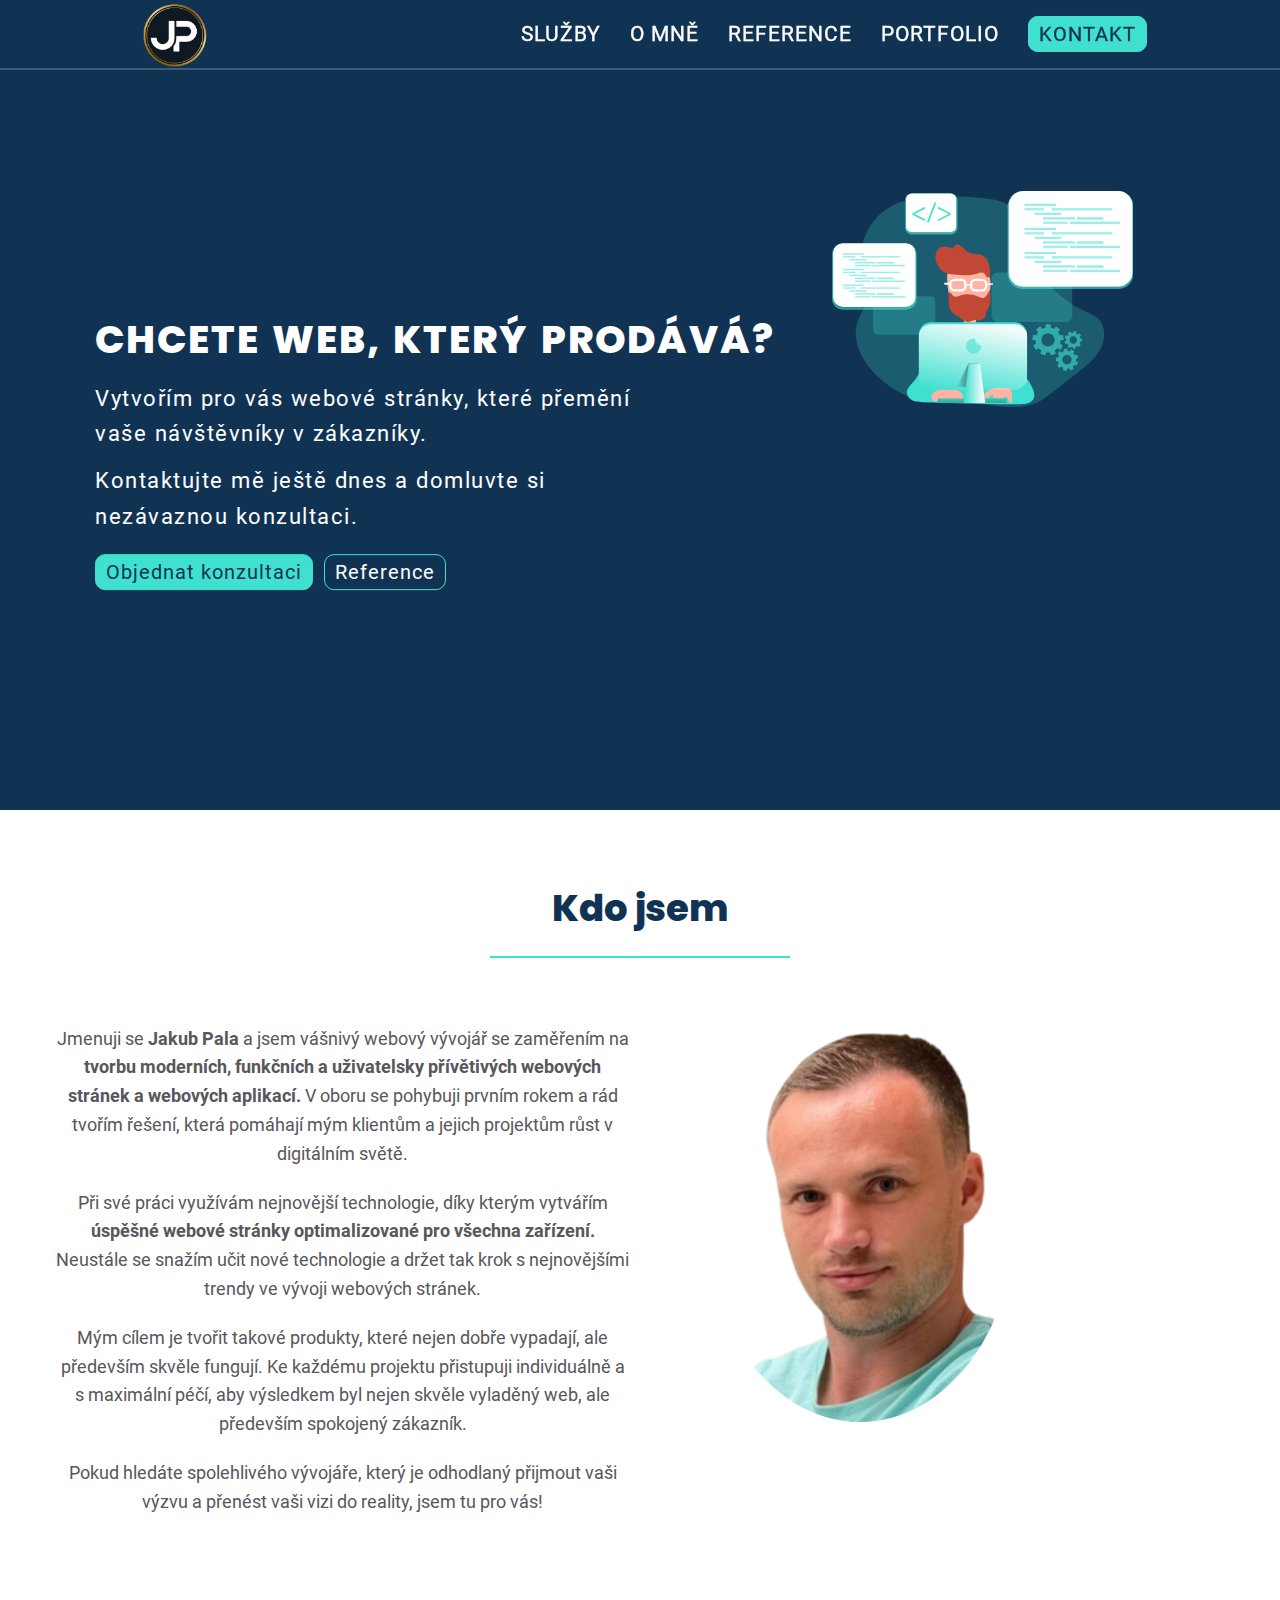
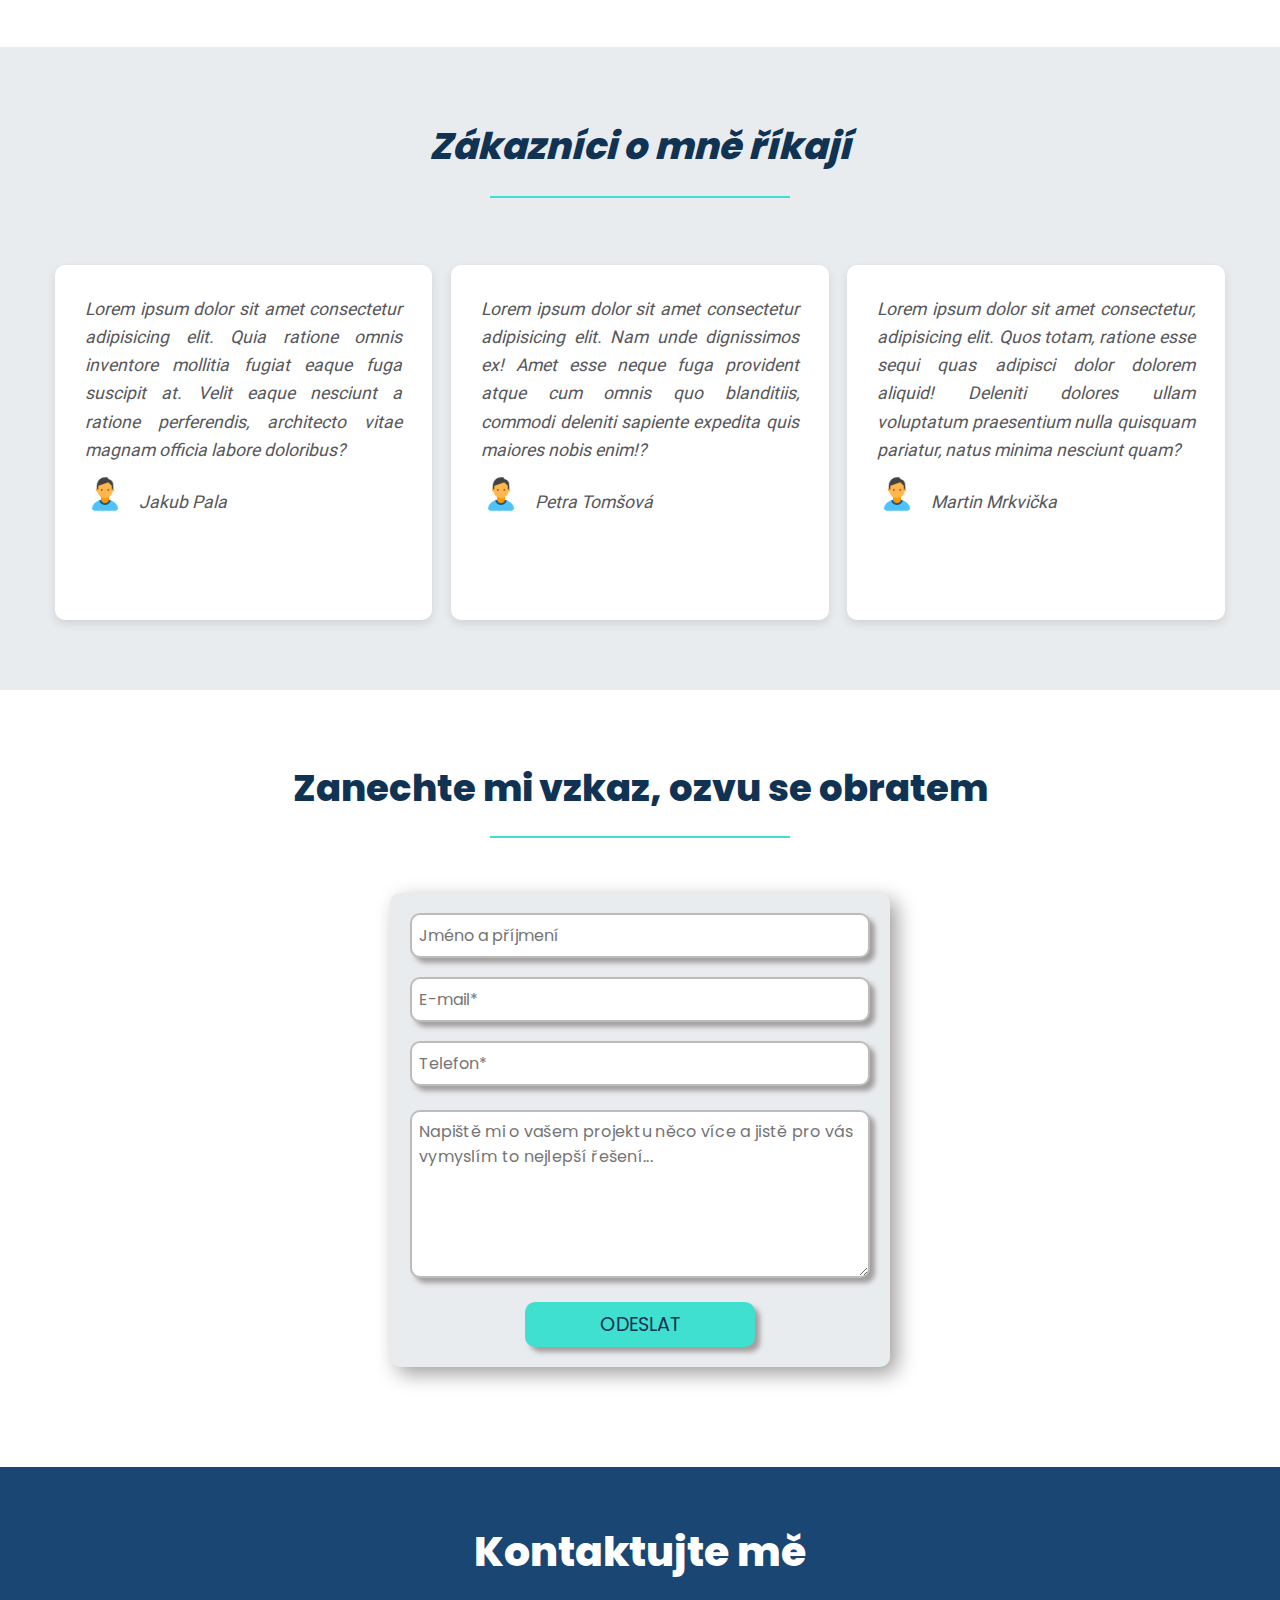
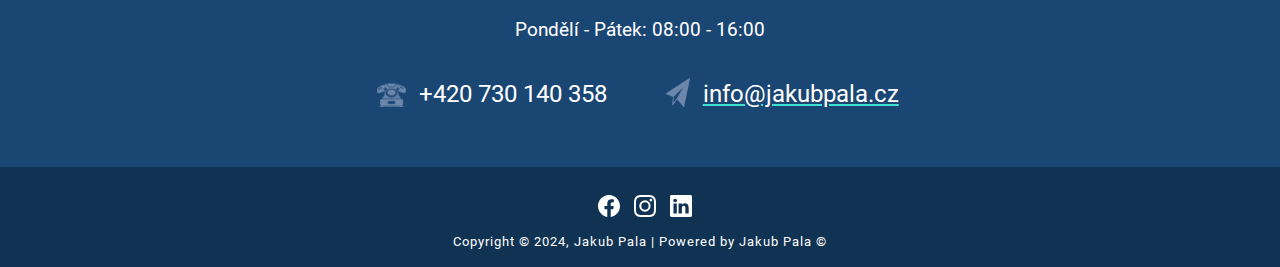
==== commit 6911d82a: "změna baryv headeru a footeru, border bottom u navbar" ====
--- a/O mne.html
+++ b/O mne.html
@@ -144,7 +144,7 @@
             </div>
 
                 <form action="mailer.php" method="post" class="contact-form row">
-                <input type="text" name="name" placeholder="Jméno a příjmení*"><br>
+                <input type="text" name="name" placeholder="Jméno a příjmení"><br>
                 <input type="text" name="email" placeholder="E-mail*"><br>
                 <input type="text" name="phone" placeholder="Telefon*"><br>
                 <textarea name="message" id="" cols="30" rows="6" placeholder="Napiště mi o vašem projektu něco více a jistě pro vás vymyslím to nejlepší řešení..."></textarea><br>
--- a/styly.css
+++ b/styly.css
@@ -76,7 +76,8 @@
 /*****header*****/
 
 header {
-    background-image: linear-gradient(to right top, #17355e, #153f69, #114a73, #0b547d, #055f87, #02668d, #006e93, #007598, #007b9c, #0080a0, #0086a4, #008ca7);
+    /* background-image: linear-gradient(to right top, #17355e, #153f69, #114a73, #0b547d, #055f87, #02668d, #006e93, #007598, #007b9c, #0080a0, #0086a4, #008ca7); */
+    background-color: #113353;
     background-size: cover;
     height: 90vh;
 }
@@ -86,13 +87,15 @@
     width: 100%;
     height: 70px;
     background-color: transparent; 
+    border-bottom: 2px solid hsla(0, 0%, 100%, .2);
     z-index: 100;
-    transition: all 1s ease-in-out;
+    /* transition: all 1s ease-in-out; */
 }
 
 .nav-background-scrolled{
-    background-image: linear-gradient(to right top, #17355e, #153f69, #114a73, #0b547d, #055f87, #02668d, #006e93, #007598, #007b9c, #0080a0, #0086a4, #008ca7);
-   
+    /* background-image: linear-gradient(to right top, #17355e, #153f69, #114a73, #0b547d, #055f87, #02668d, #006e93, #007598, #007b9c, #0080a0, #0086a4, #008ca7); */
+    background-color: #113353;
+    border-bottom: none;
 }
 
 
@@ -109,7 +112,7 @@
 nav ul {
     float: right;
     margin-left: 34.45%;
-    margin-top: 20px;
+    margin-top: 22px;
     position: fixed;
     z-index: 100;
     -webkit-text-stroke-width: thin;
@@ -160,7 +163,7 @@
     line-height: 1.6;
 }
 
-.header-image {
+.header-image{
     position: relative;
     display: block;
     width: 25%;
@@ -366,7 +369,7 @@
 }
 
 .reference {
-    background-color: #cfd7d733;
+    background-color: #E9ECEF;
     font-size: 1.1rem;
     font-style: italic;
     text-align: justify;
@@ -414,7 +417,7 @@
 }
 
 .contact-form {
-    background-color: #cfd7d733;
+    background-color:#E9ECEF;
     max-width: 500px;
     margin-top: 40px;
     text-align: center;
@@ -484,7 +487,8 @@
 /*****Footer*****/
 
 .footer-page {
-    background-image: linear-gradient(to right top, #17355e, #153f69, #114a73, #0b547d, #055f87, #02668d, #006e93, #007598, #007b9c, #0080a0, #0086a4, #008ca7);
+    /* background-image: linear-gradient(to right top, #17355e, #153f69, #114a73, #0b547d, #055f87, #02668d, #006e93, #007598, #007b9c, #0080a0, #0086a4, #008ca7); */
+    background-color: #113353;
     height: 100px;
     display: flex;
     flex-wrap: wrap;
@@ -535,7 +539,7 @@
     margin-top: 100px;
     width: 100%;
     height: 300px;
-    background-color: #2b4a74;
+    background-color:#1a4674;
     text-align: center;
     color: #fff;
     
--- a/queries.css
+++ b/queries.css
@@ -115,7 +115,8 @@
     position: fixed;
     z-index: 90;
     width: 100%;
-    background-image: linear-gradient(to right top, #17355e, #153f69, #114a73, #0b547d, #055f87, #02668d, #006e93, #007598, #007b9c, #0080a0, #0086a4, #008ca7);
+    /* background-image: linear-gradient(to right top, #17355e, #153f69, #114a73, #0b547d, #055f87, #02668d, #006e93, #007598, #007b9c, #0080a0, #0086a4, #008ca7); */
+    background-color: #113353;
     box-shadow: 1px 1px 10px #fff;
     display: none;  
     
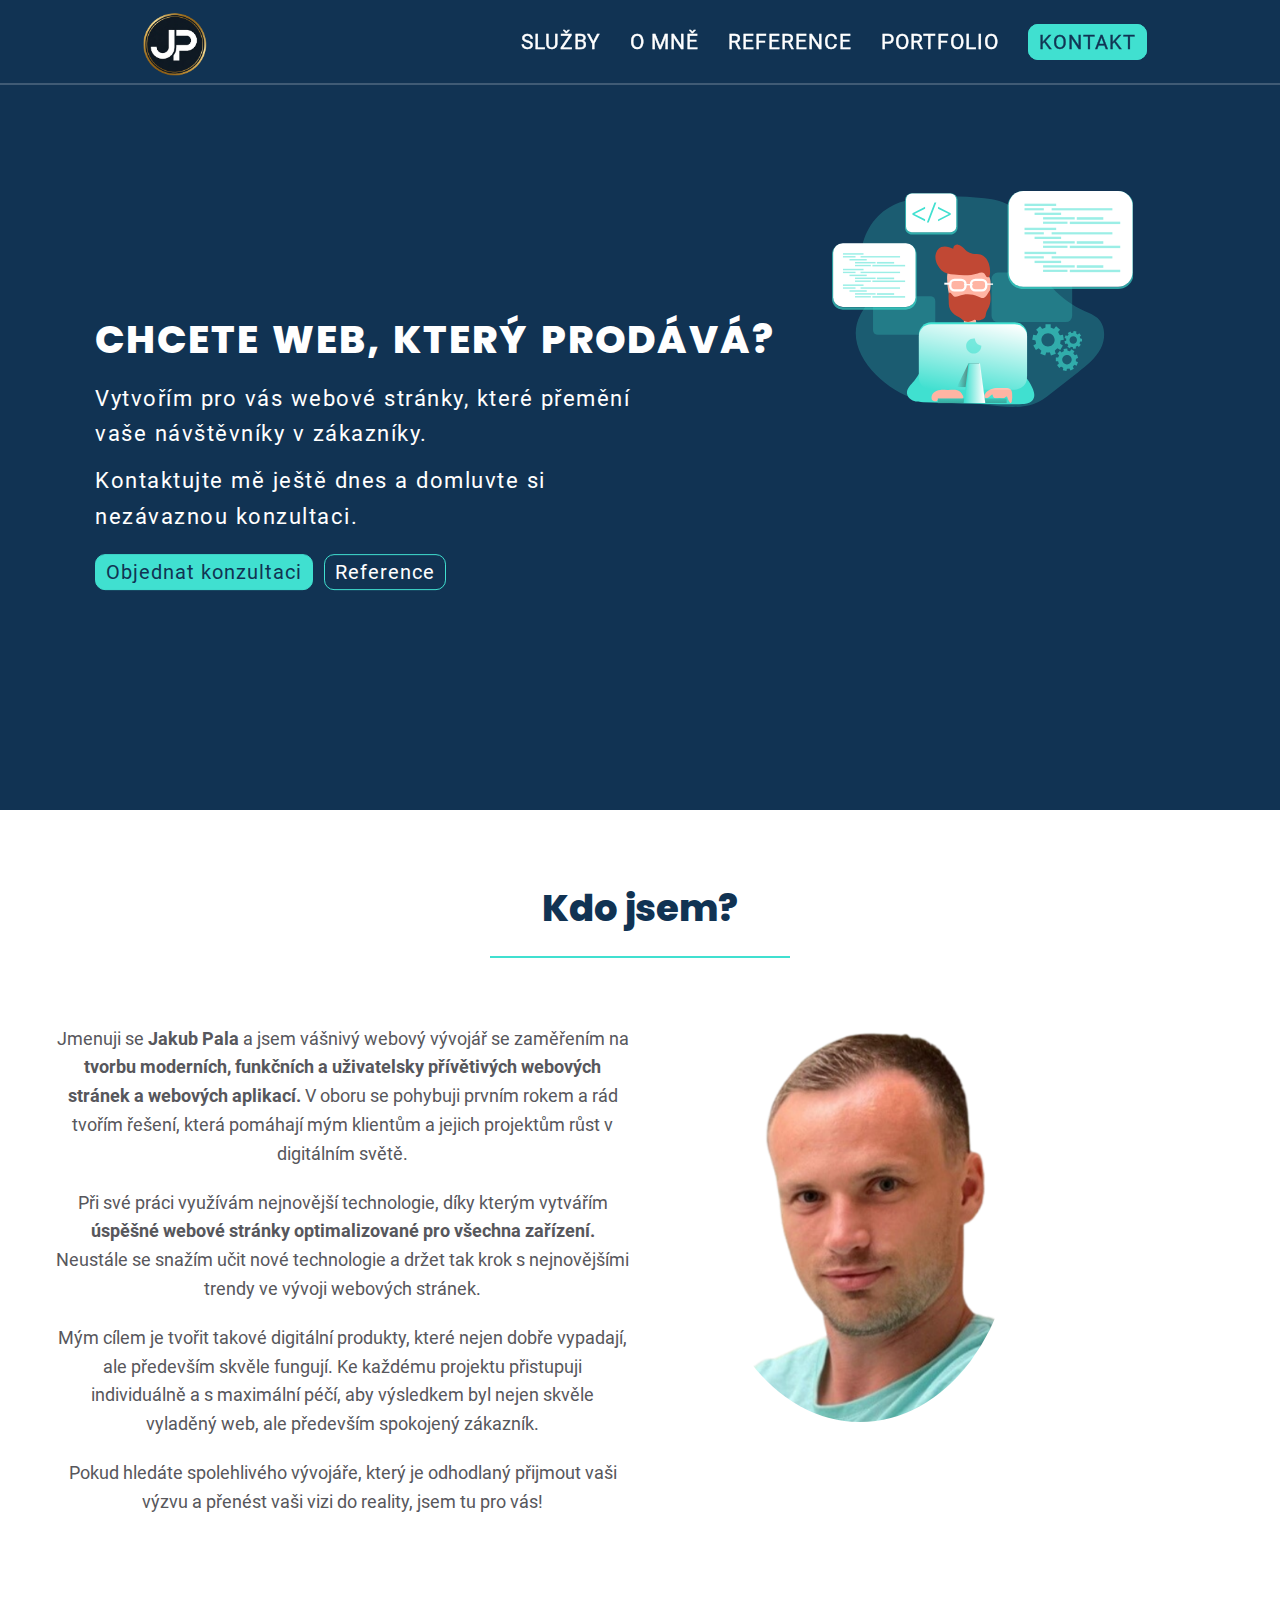
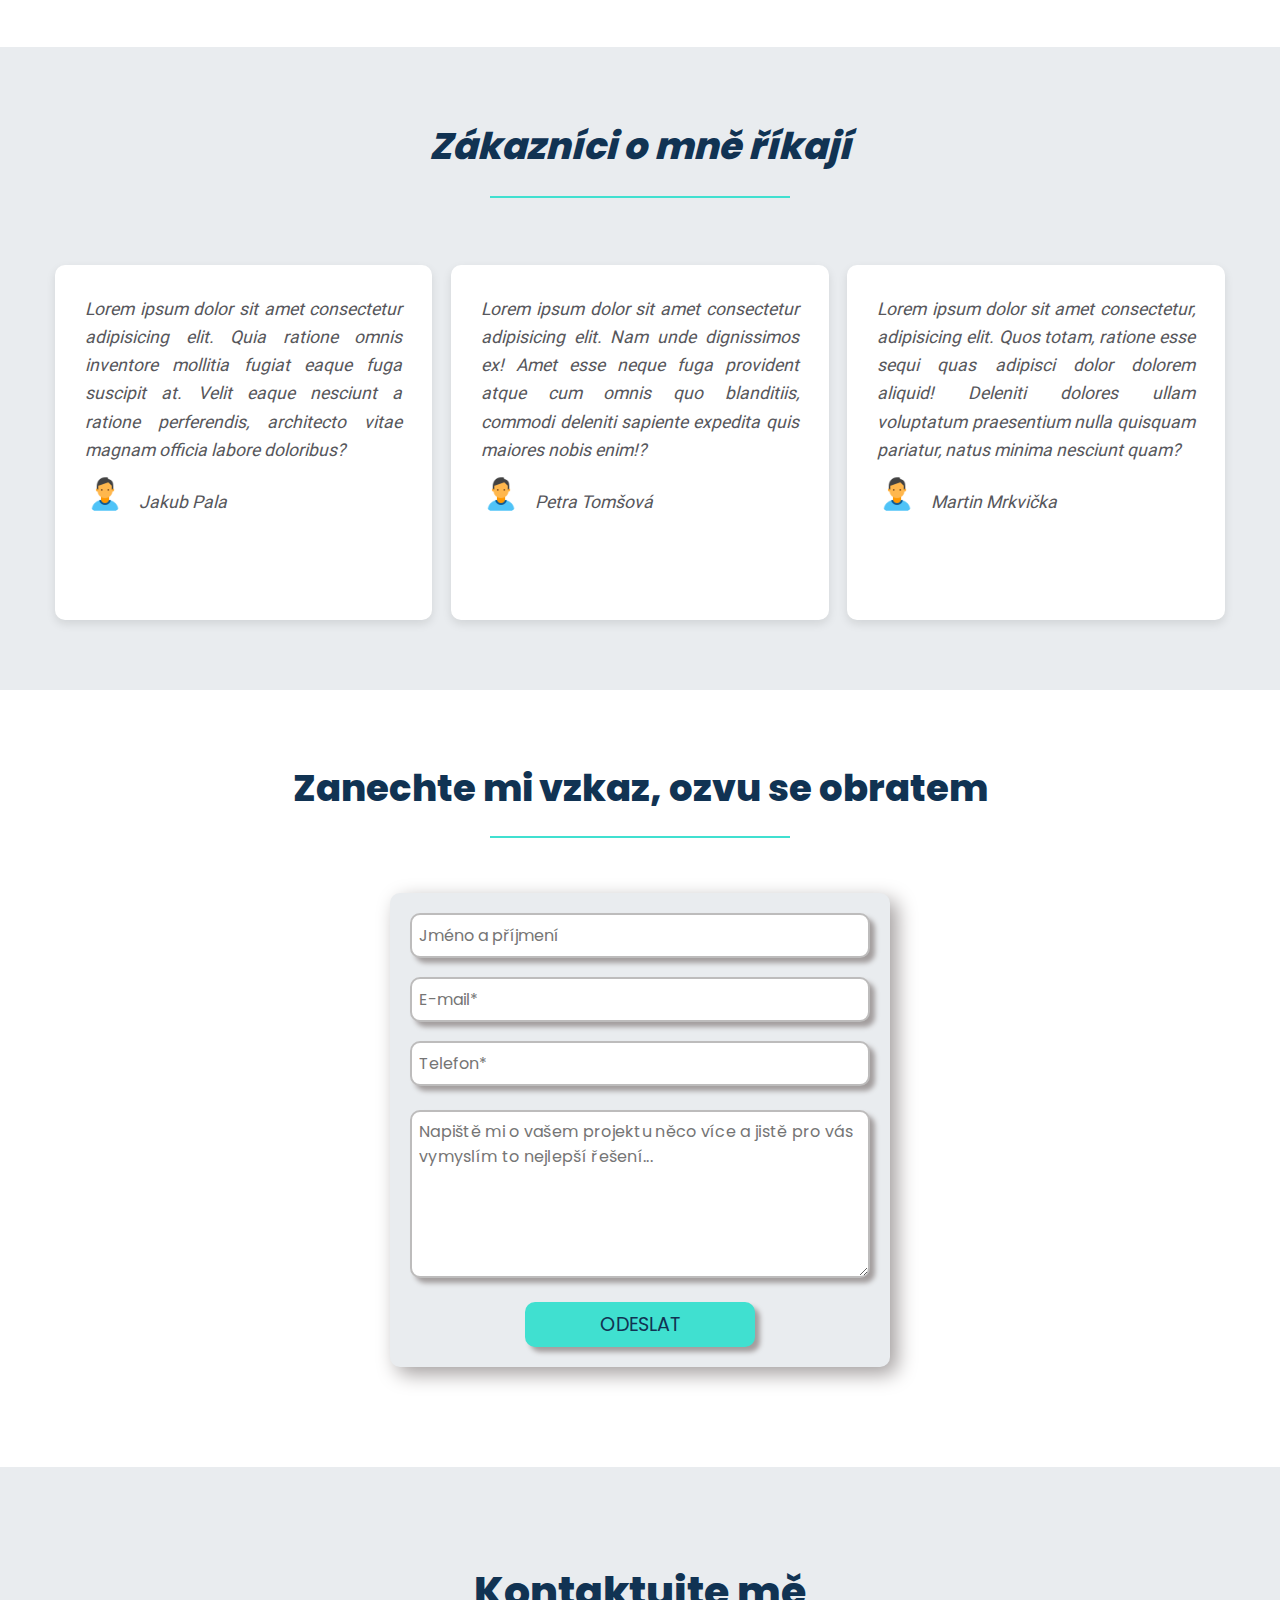
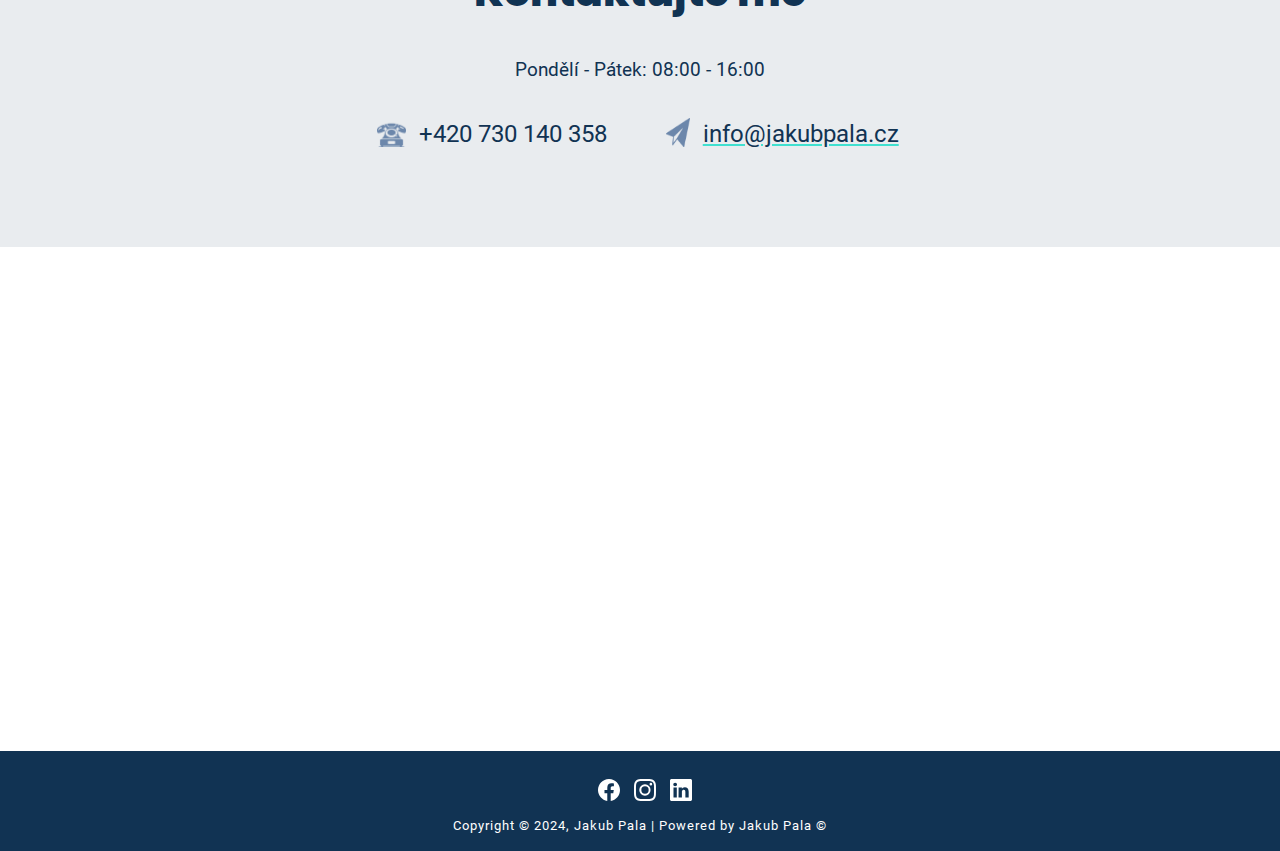
==== commit 947f9b99: "Přidal jsem Google mapu do sekce O mne" ====
--- a/O mne.html
+++ b/O mne.html
@@ -72,13 +72,13 @@
         <section class="our-web row jq--about-me">
             <div class="empty-space"></div>
             <div class="about-main">
-                <h2>Kdo jsem</h2>
+                <h2>Kdo jsem?</h2>
                 </div>
                 <div class="text-o-mne" class="clearfix">
                 <div class="col span-1-of-2">           
                 <p>Jmenuji se <strong>Jakub Pala</strong> a jsem vášnivý webový vývojář se zaměřením na <strong>tvorbu moderních, funkčních a uživatelsky přívětivých webových stránek a webových aplikací.</strong> V oboru se pohybuji prvním rokem a rád tvořím řešení, která pomáhají mým klientům a jejich projektům růst v digitálním světě.</p>
                 <p>Při své práci využívám nejnovější technologie, díky kterým vytvářím <strong>úspěšné webové stránky optimalizované pro všechna zařízení.</strong> Neustále se snažím učit nové technologie a držet tak krok s nejnovějšími trendy ve vývoji webových stránek.</p>
-                <p>Mým cílem je tvořit takové produkty, které nejen dobře vypadají, ale především skvěle fungují. Ke každému projektu přistupuji individuálně a s maximální péčí, aby výsledkem byl nejen skvěle vyladěný web, ale především spokojený zákazník.</p>
+                <p>Mým cílem je tvořit takové digitální produkty, které nejen dobře vypadají, ale především skvěle fungují. Ke každému projektu přistupuji individuálně a s maximální péčí, aby výsledkem byl nejen skvěle vyladěný web, ale především spokojený zákazník.</p>
                 <p>Pokud hledáte spolehlivého vývojáře, který je odhodlaný přijmout vaši výzvu a přenést vaši vizi do reality, jsem tu pro vás!</p>
                     <div class="col span-1-of-2">                        
                     <img src="Obrazky/Jakub_Pala-removebg-preview.png" alt="Jakub Pala">
@@ -173,6 +173,13 @@
                 </div>
             </div>
         </div>
+
+    </footer>
+
+    <footer class="footer-map">
+        <div class="map">
+            <iframe src="https://www.google.com/maps/embed?pb=!1m18!1m12!1m3!1d1262.0292134301494!2d15.312021778683464!3d50.75595029498881!2m3!1f0!2f0!3f0!3m2!1i1024!2i768!4f13.1!3m3!1m2!1s0x470ec952bb8cf211%3A0x3ec8166f46aaea2f!2zS3Jrb25vxaFza8OhIDYxMiwgNDY4IDYxIERlc27DoSB2IEppemVyc2vDvWNoIGhvcsOhY2gtRGVzbsOhIElJ!5e0!3m2!1scs!2scz!4v1738687445453!5m2!1scs!2scz" width="600" height="450" style="border:0;" allowfullscreen="" loading="lazy" referrerpolicy="no-referrer-when-downgrade"></iframe>
+         </div>
 
     </footer>
 
--- a/styly.css
+++ b/styly.css
@@ -29,7 +29,7 @@
     font-weight: bold;
 }
 
-@keyframes yourAnimation {
+/* @keyframes yourAnimation {
     0% {
         transform:  translate(0,0);
     }
@@ -45,7 +45,7 @@
     100% {
         transform:  translate(0,0);
     }
-}
+} */
 
 
 body {
@@ -85,7 +85,7 @@
 .nav-background {
     position: fixed;
     width: 100%;
-    height: 70px;
+    height: 85px;
     background-color: transparent; 
     border-bottom: 2px solid hsla(0, 0%, 100%, .2);
     z-index: 100;
@@ -105,14 +105,14 @@
     position: fixed;
     left: 11.2vw;
     z-index: 100;
-    top: 0.42vh;
+    top: 1.42vh;
     cursor: pointer;
 }
 
 nav ul {
     float: right;
     margin-left: 34.45%;
-    margin-top: 22px;
+    margin-top: 30px;
     position: fixed;
     z-index: 100;
     -webkit-text-stroke-width: thin;
@@ -252,6 +252,7 @@
 .jq--image-hamburger {
     width: 3.5rem;
     margin-right: 7vw;
+    margin-top: 1.9vh;
 }
 
 
@@ -484,7 +485,101 @@
     color: #fff
 }
 
-/*****Footer*****/
+
+/*****footer- quick contact*****/
+
+.footer-contact{
+    display: flex;
+    flex-wrap: wrap;
+    margin-top: 100px;
+    width: 100%;
+    height: 380px;
+    background-color:#E9ECEF;
+    text-align: center;
+    color: #113353;
+    
+}
+
+.footer-contact h2{
+    font-size: 41px;
+    margin-bottom: 36px;
+    color: #113353;
+}
+
+.opening-hours {
+    font-size: 1.2em;
+    margin-bottom: 30px;
+}
+
+.quick-contacts{
+    display: flex;
+    font-size: 1.5rem;
+    font-style: normal;
+    text-align: center;
+    justify-content: center;
+}
+
+.phone-icon{
+    text-align: center;
+    display: flex;
+    flex-wrap: wrap;
+    margin-right: 4vw;
+}
+
+.phone-icon a{
+    color: #113353;
+    margin-top: 9px;
+    text-decoration: none;
+}
+
+.phone-icon img{
+    fill: #6C87AB;
+    width: 18%;
+    margin-right: 6px;
+    padding: 7px;
+}
+
+.email-icon{
+    text-align: center;
+    display: flex;
+    flex-wrap: wrap;
+}
+
+.email-icon a{
+    color: #113353;
+    text-decoration-color: #40E0D0;
+    margin-top: 9px;
+    cursor: pointer;
+}
+
+.email-icon a:hover,
+.email-icon a:active{
+    text-decoration: none;
+}
+
+.email-icon img{
+    fill: #6C87AB;
+    width: 15%;
+    margin-right: 6px;   
+    padding: 7px;
+}
+
+/*****Google map*****/
+.footer-map{
+    width: 100%;
+    height: 100%;
+    display: flex;
+    flex-direction: column;
+    
+}
+
+iframe{
+    width: 100%;
+    height: 500px;
+    
+}
+
+/*****Footer-end of page*****/
 
 .footer-page {
     /* background-image: linear-gradient(to right top, #17355e, #153f69, #114a73, #0b547d, #055f87, #02668d, #006e93, #007598, #007b9c, #0080a0, #0086a4, #008ca7); */
@@ -530,85 +625,6 @@
     margin-top: 13px;
     
 }
-
-/*****footer-contact*****/
-
-.footer-contact{
-    display: flex;
-    flex-wrap: wrap;
-    margin-top: 100px;
-    width: 100%;
-    height: 300px;
-    background-color:#1a4674;
-    text-align: center;
-    color: #fff;
-    
-}
-
-.footer-contact h2{
-    font-size: 41px;
-    margin-bottom: 36px;
-    color: #fff;
-}
-
-.opening-hours {
-    font-size: 1.2em;
-    margin-bottom: 30px;
-}
-
-.quick-contacts{
-    display: flex;
-    font-size: 1.5rem;
-    font-style: normal;
-    text-align: center;
-    justify-content: center;
-}
-
-.phone-icon{
-    text-align: center;
-    display: flex;
-    flex-wrap: wrap;
-    margin-right: 4vw;
-}
-
-.phone-icon a{
-    color: #fff;
-    margin-top: 9px;
-    text-decoration: none;
-}
-
-.phone-icon img{
-    fill: #6C87AB;
-    width: 18%;
-    margin-right: 6px;
-    padding: 7px;
-}
-
-.email-icon{
-    text-align: center;
-    display: flex;
-    flex-wrap: wrap;
-}
-
-.email-icon a{
-    color: #fff;
-    text-decoration-color: #40E0D0;
-    margin-top: 9px;
-    cursor: pointer;
-}
-
-.email-icon a:hover,
-.email-icon a:active{
-    text-decoration: none;
-}
-
-.email-icon img{
-    fill: #6C87AB;
-    width: 15%;
-    margin-right: 6px;   
-    padding: 7px;
-}
-
 
 
 
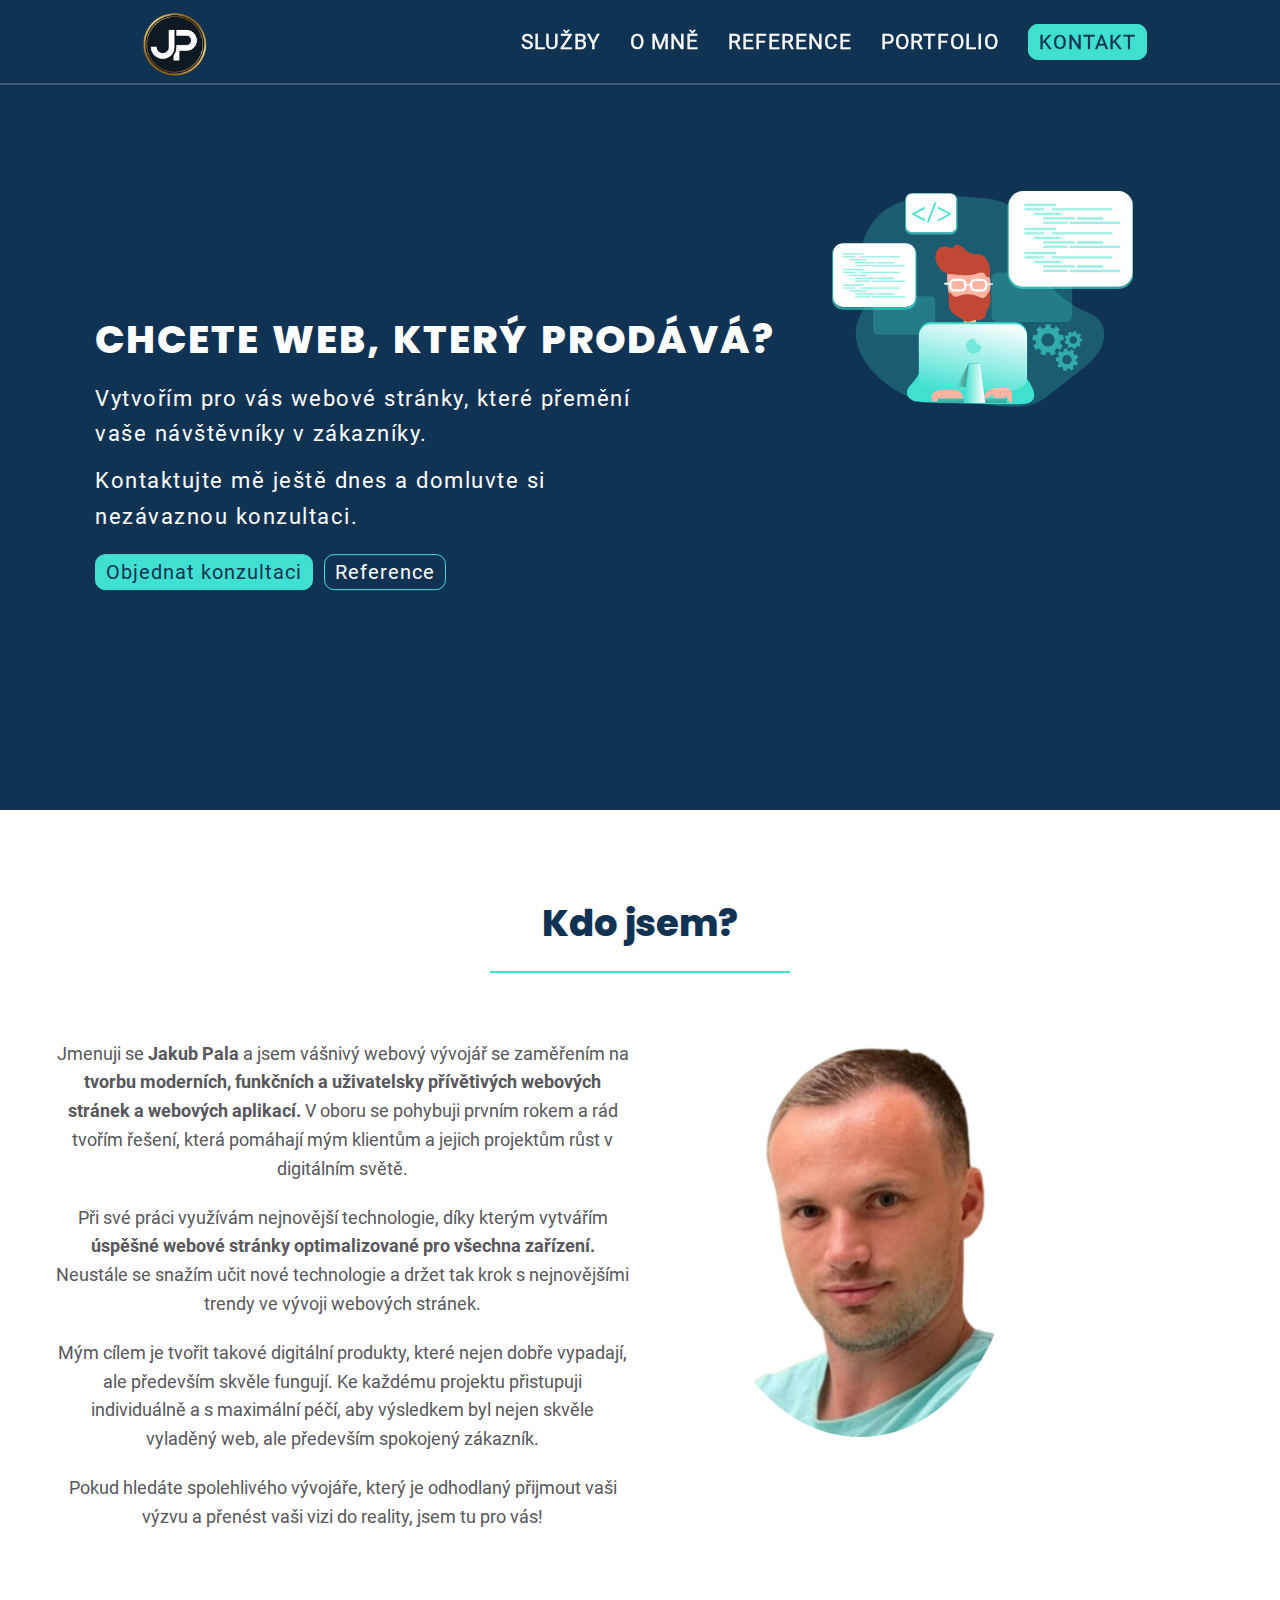
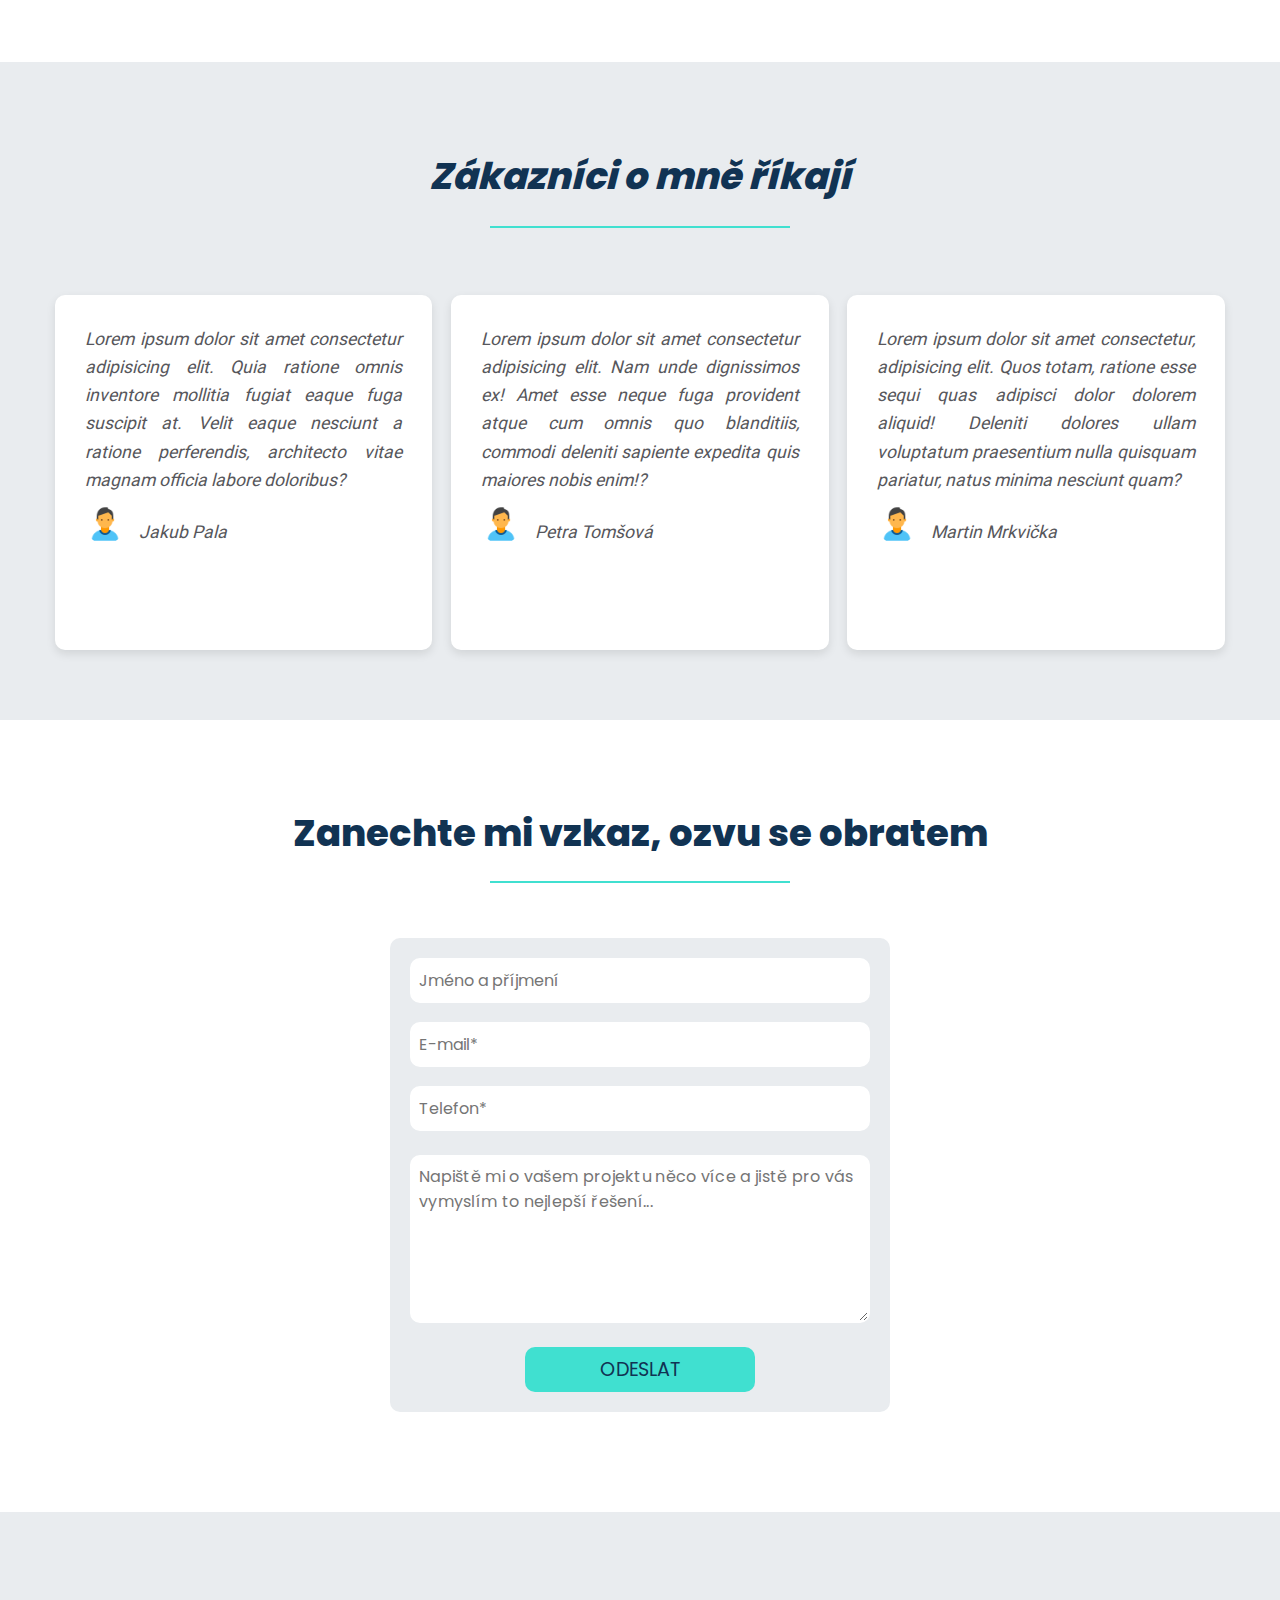
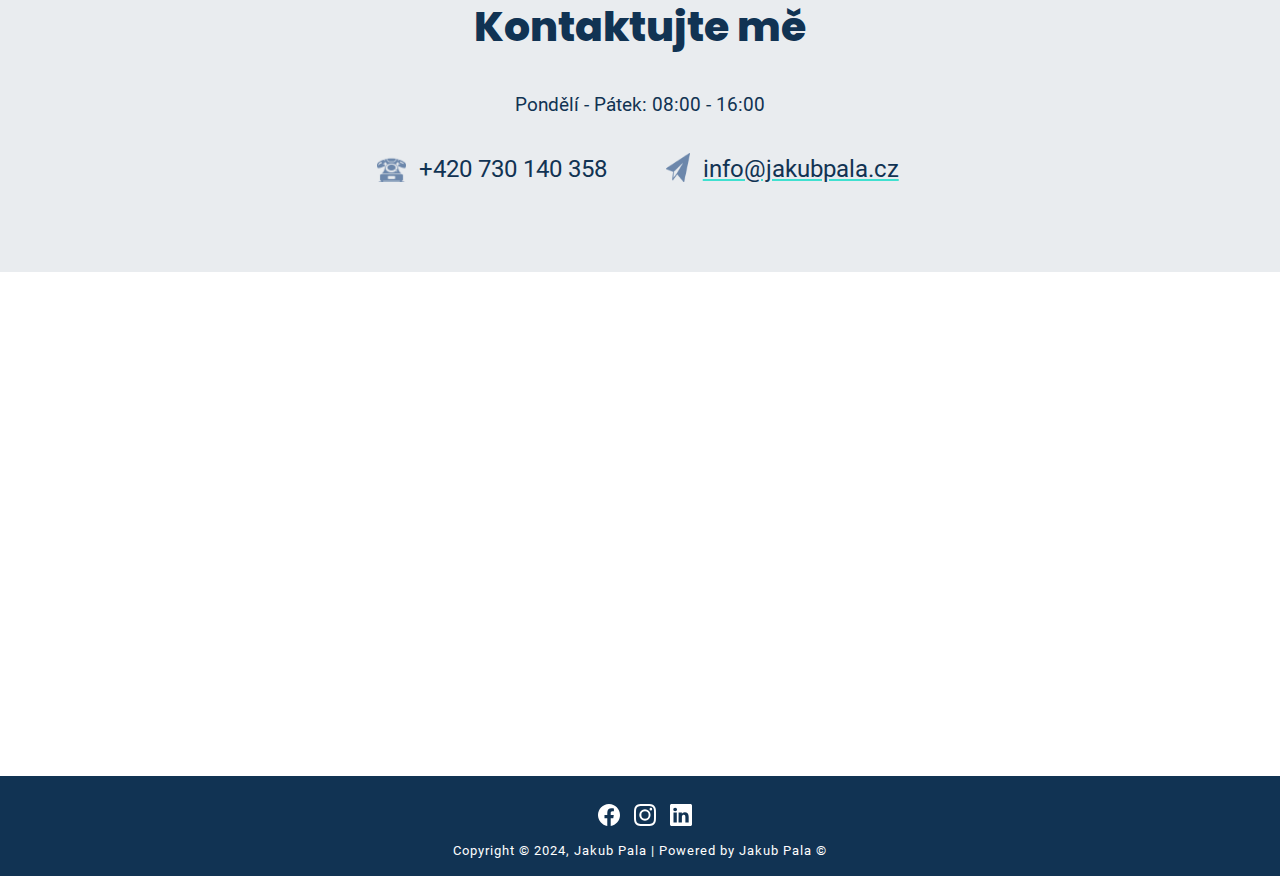
==== commit f6d31c35: "Nyní je logo jako odkaz na landing page + hover rotace" ====
--- a/O mne.html
+++ b/O mne.html
@@ -33,7 +33,7 @@
 
         <div class="nav-bar row">
             <div id="logo">
-                <img src="Obrazky/Logo JP 2.png" alt="Jakub Pala logo"/>
+                <a href="index.html"><img src="Obrazky/Logo JP 2.png" alt="Jakub Pala logo"/></a>
             </div>
             <nav>
                 <ul>
--- a/styly.css
+++ b/styly.css
@@ -109,6 +109,10 @@
     cursor: pointer;
 }
 
+#logo img:hover {
+    transform: rotate(45deg);
+}
+
 nav ul {
     float: right;
     margin-left: 34.45%;
@@ -260,7 +264,7 @@
 
 
 .empty-space {
-    height: 70px;
+    height: 85px;
 }
 
 .about-main h2 {
@@ -410,79 +414,89 @@
 /*****Contact form*****/
 
 .contact-first-step {
-    text-align: center;
-    font-family: 'Poppins';
-    line-height: 1.6;
-    letter-spacing: 0.2px;
-    word-spacing: 0.5px;
+text-align: center;
+font-family: 'Poppins';
+line-height: 1.6;
+letter-spacing: 0.2px;
+word-spacing: 0.5px;
 }
 
 .contact-form {
-    background-color:#E9ECEF;
-    max-width: 500px;
-    margin-top: 40px;
-    text-align: center;
-    padding: 20px;
-    border-radius: 10px;
-    padding-top: 20px;
-    display: flex;
-    flex-direction: column;
-    box-shadow: 7px 7px 20px #a39e9e;
+background-color:#E9ECEF;
+max-width: 500px;
+margin-top: 40px;
+text-align: center;
+padding: 20px;
+border-radius: 10px;
+padding-top: 20px;
+display: flex;
+flex-direction: column;
+
 }
 
 .contact-form input {
-    width: 100%;
-    height: 45px;
-    padding: 7px;
-    border: 2px solid #bdbcbc;
-    border-radius: 10px;
-    font-family: poppins;
-    font-size: 1em;
-    box-shadow: 5px 5px 5px #a39e9e;
+width: 100%;
+height: 45px;
+padding: 7px;
+border: 2px solid #fff;
+border-radius: 10px;
+font-family: poppins;
+font-size: 1em;
+
 }
 
 .contact-form textarea {
-    width: 100%;
-    margin: 5px 0px;
-    padding: 7px;
-    border: 2px solid #bdbcbc;
-    border-radius: 10px;
-    font-family: poppins;
-    font-size: 1em;
-    letter-spacing: 0.3px;
-    box-shadow: 5px 5px 5px #a39e9e;
+width: 100%;
+margin: 5px 0px;
+padding: 7px;
+border: 2px solid #fff;
+border-radius: 10px;
+font-family: poppins;
+font-size: 1em;
+letter-spacing: 0.3px;
+
 }
 
 textarea:focus {
-    transition: 0.1s;
-    outline: none;
-    border: 2.4px solid #40E0D0;
+transition: 0.1s;
+outline: none;
+border: 2.4px solid #40E0D0;
 }
 
 input[type="text"] {
-    
-  transition: 0.1s;
-  outline: none;
+
+transition: 0.1s;
+outline: none;
+}
+
+input[type="email"] {
+
+transition: 0.1s;
+outline: none;
 }
 
 input[type="text"]:focus {
-    border: 2.4px solid #40E0D0;
+border: 2.4px solid #40E0D0;
+}
+
+input[type="email"]:focus {
+border: 2.4px solid #40E0D0;
 }
 
 input[type="submit"]  {
-    background-color: #40E0D0;
-    font-size: 1.2rem;
-    color:  #113353;
-    width: 50%;
-    cursor: pointer;
-    border: none;
-    margin-left: 25%;
+background-color: #40E0D0;
+font-size: 1.2rem;
+color:  #113353;
+width: 50%;
+cursor: pointer;
+border: none;
+margin-left: 25%;
 }
 
 input[type="submit"]:hover {
-    background-color: rgb(45, 182, 168);
-    transition: background-color 0.5s;
-    color: #fff
+background-color: rgb(45, 182, 168);
+transition: background-color 0.5s;
+color: #fff
 }
 
 
@@ -493,7 +507,7 @@
     flex-wrap: wrap;
     margin-top: 100px;
     width: 100%;
-    height: 380px;
+    height: 360px;
     background-color:#E9ECEF;
     text-align: center;
     color: #113353;
--- a/queries.css
+++ b/queries.css
@@ -115,10 +115,10 @@
     position: fixed;
     z-index: 90;
     width: 100%;
-    /* background-image: linear-gradient(to right top, #17355e, #153f69, #114a73, #0b547d, #055f87, #02668d, #006e93, #007598, #007b9c, #0080a0, #0086a4, #008ca7); */
     background-color: #113353;
     box-shadow: 1px 1px 10px #fff;
     display: none;  
+    
     
    } 
    
@@ -131,6 +131,7 @@
 
    nav ul {
     display: none;
+    
    }
 
    nav ul li a:hover,
@@ -149,6 +150,11 @@
  }
  }
 
+ .nav-background.show, .mobile-nav-back.show, nav ul.show {
+    display: block;
+    border-bottom: none;
+    }
+
 @media only screen and (max-width: 900px){
     /*****flying image*****/ 
     .header-image img{
@@ -404,6 +410,8 @@
     width: auto;
 }
 }
+
+
    
 
    
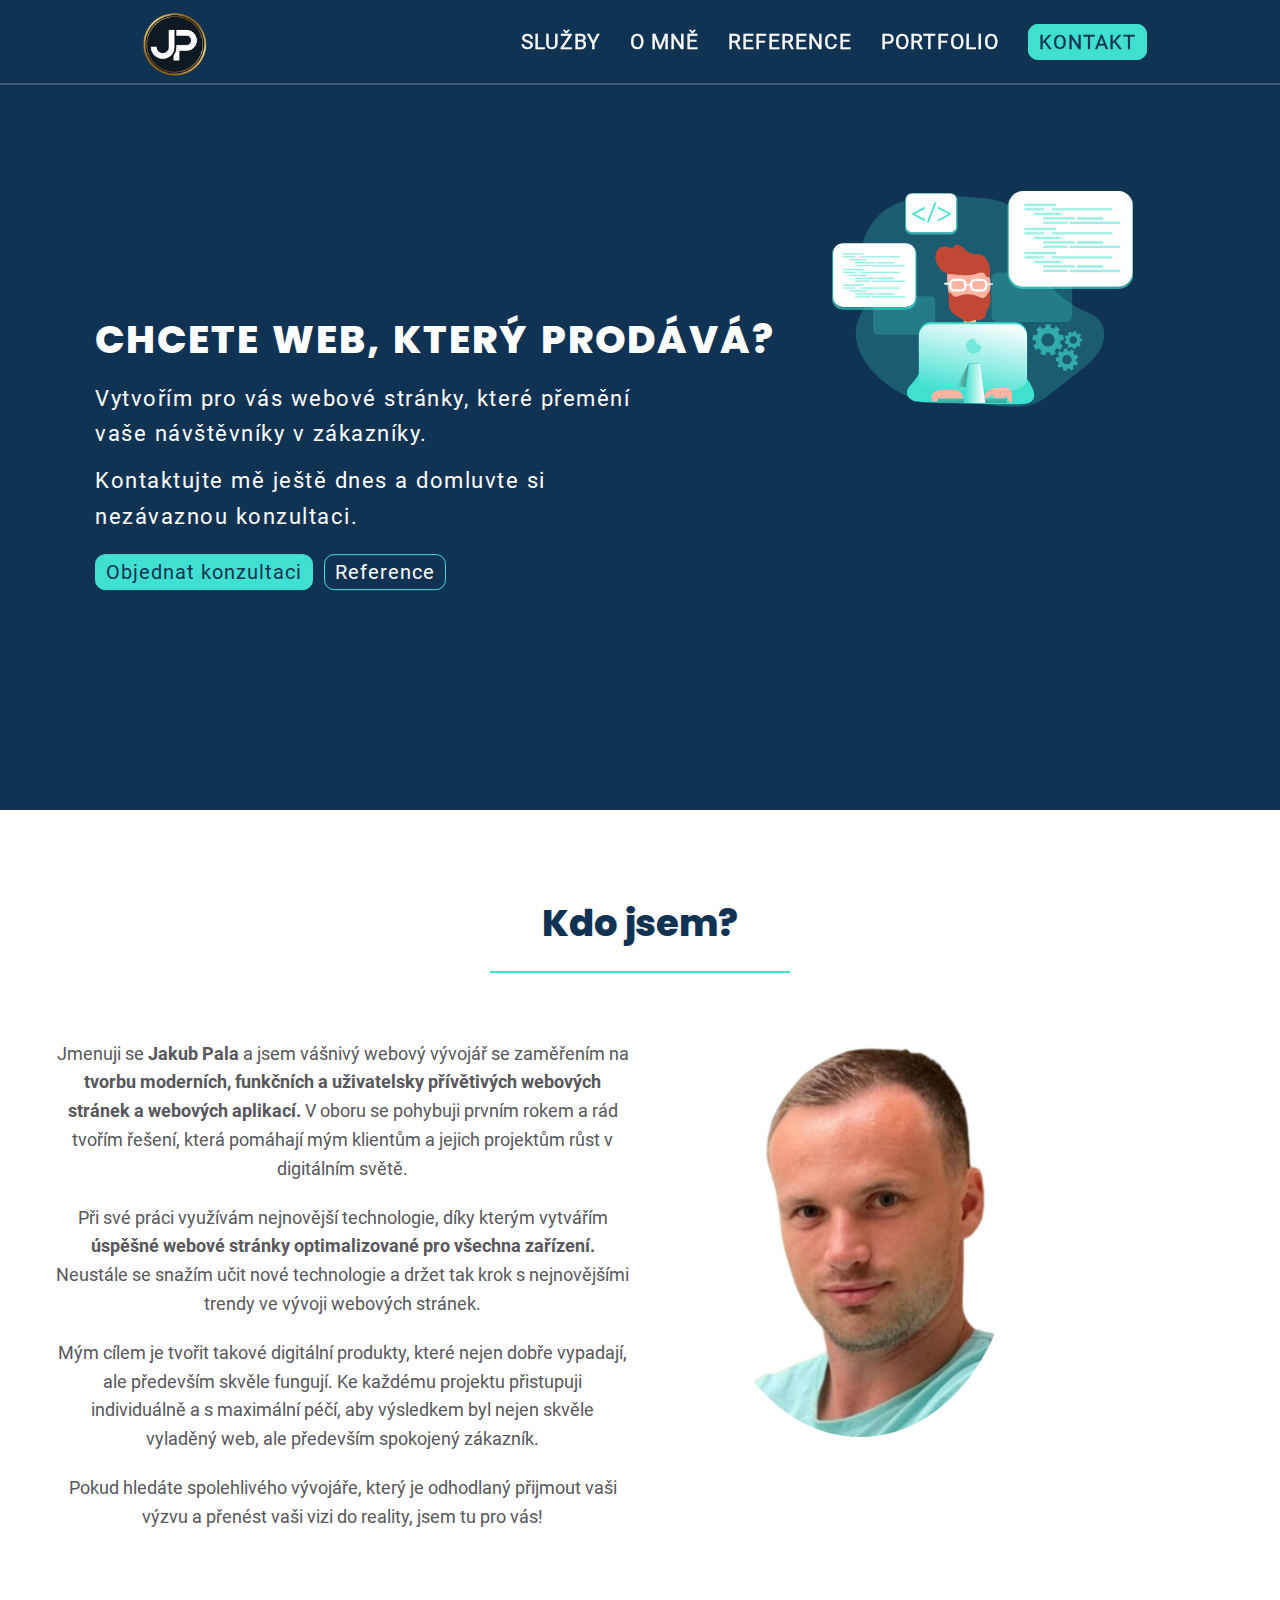
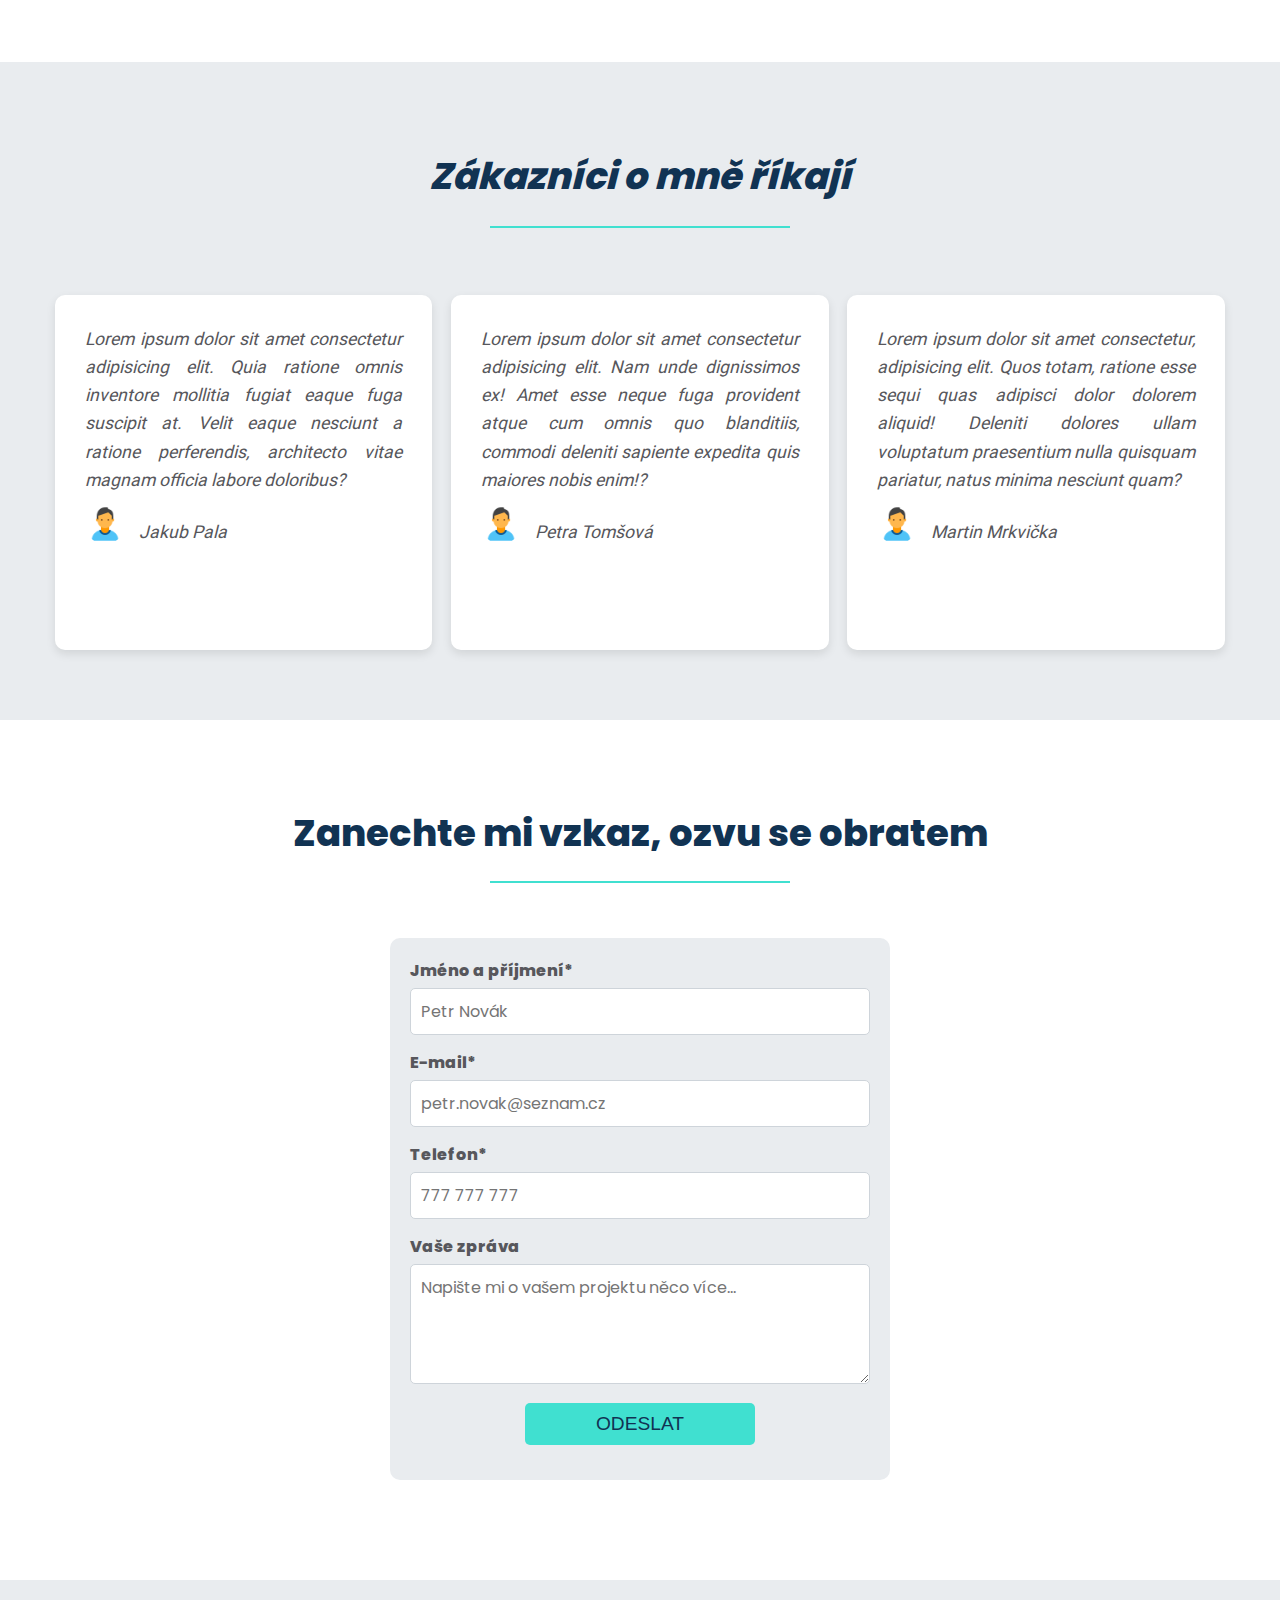
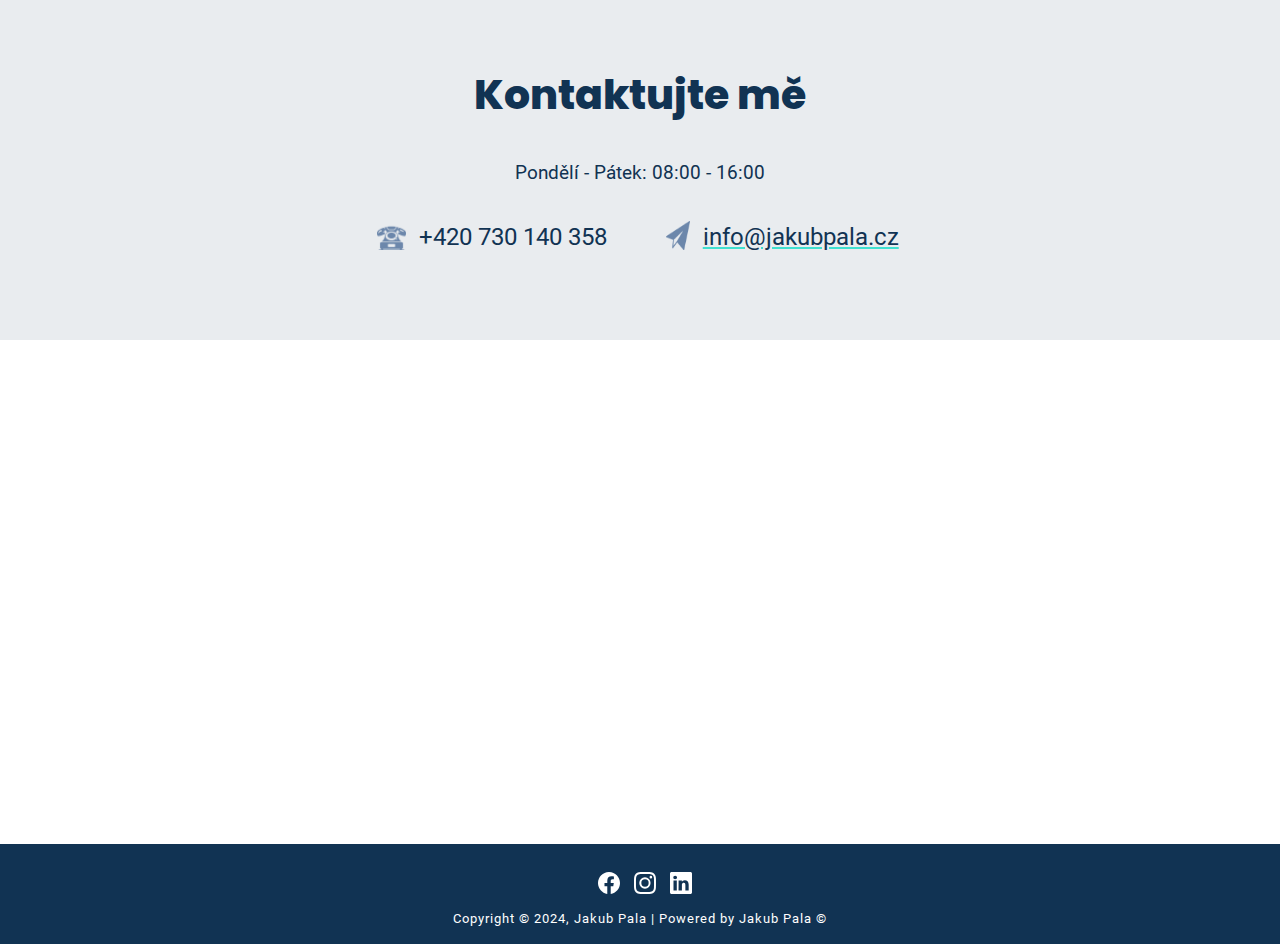
==== commit cc11dcaa: "Lepší kontaktní formulář" ====
--- a/O mne.html
+++ b/O mne.html
@@ -143,13 +143,26 @@
                 <h2>Zanechte mi vzkaz, ozvu se obratem</h2>
             </div>
 
-                <form action="mailer.php" method="post" class="contact-form row">
-                <input type="text" name="name" placeholder="Jméno a příjmení"><br>
-                <input type="text" name="email" placeholder="E-mail*"><br>
-                <input type="text" name="phone" placeholder="Telefon*"><br>
-                <textarea name="message" id="" cols="30" rows="6" placeholder="Napiště mi o vašem projektu něco více a jistě pro vás vymyslím to nejlepší řešení..."></textarea><br>
-                <input type="submit" class="sendBtn" value="ODESLAT">
-                                                      
+            <form action="mailer.php" method="post" class="contact-form row">
+                <div class="form-group">
+                    <label for="name">Jméno a příjmení*</label>
+                    <input type="text" id="name" name="name" placeholder="Petr Novák" required>
+                </div>
+                <div class="form-group">
+                    <label for="email">E-mail*</label>
+                    <input type="email" id="email" name="email" placeholder="petr.novak@seznam.cz" required>
+                </div>
+                <div class="form-group">
+                    <label for="phone">Telefon*</label>
+                    <input type="tel" id="phone" name="phone" placeholder="777 777 777" required>
+                </div>
+                <div class="form-group">
+                    <label for="message">Vaše zpráva</label>
+                    <textarea id="message" name="message" cols="30" rows="6" placeholder="Napište mi o vašem projektu něco více..." required></textarea>
+                </div>
+                <div class="form-group">
+                    <button type="submit" class="sendBtn">ODESLAT</button>
+                </div>
             </form>
         </section>
 
--- a/styly.css
+++ b/styly.css
@@ -111,6 +111,7 @@
 
 #logo img:hover {
     transform: rotate(45deg);
+    transition: all 0.5s ease-in-out;
 }
 
 nav ul {
@@ -199,7 +200,7 @@
 
 .btn-full:hover,
 .btn-full:active {
-    transition: background 0.5s;
+    transition: background-color 0.3s ease, color 0.3s ease;
     background: rgb(45, 182, 168);
     border: 1px solid rgb(45, 182, 168);
     color: #fff;
@@ -215,7 +216,7 @@
 
 .btn-emty:hover,
 .btn-emty:active {
-    transition: background 0.5s;
+    transition: background-color 0.3s ease, color 0.3s ease;
     background: #40E0D0;
     border: 1px solid #40E0D0;
     color:#113353;
@@ -238,7 +239,7 @@
 
 .jq--scroll-contact-form:hover,
 .jq--scroll-contact-form:active {
-    transition: background 0.5s;
+    transition: background-color 0.3s ease, color 0.3s ease;
     background: rgb(45, 182, 168);
     border: 1px solid rgb(45, 182, 168);
     color: #fff;
@@ -412,7 +413,7 @@
 } */
 
 /*****Contact form*****/
-
+/* 
 .contact-first-step {
 text-align: center;
 font-family: 'Poppins';
@@ -497,6 +498,78 @@
 background-color: rgb(45, 182, 168);
 transition: background-color 0.5s;
 color: #fff
+} */
+
+.contact-first-step {
+    text-align: center;
+    font-family: 'Poppins';
+    line-height: 1.6;
+    letter-spacing: 0.2px;
+    word-spacing: 0.5px;
+}
+
+.contact-form {
+    background-color: #E9ECEF;
+    max-width: 500px;
+    margin: 40px auto; 
+    padding: 20px;
+    border-radius: 10px;
+    display: flex;
+    flex-direction: column;
+}
+
+.form-group { /* Nový kontejner pro label a input */
+    margin-bottom: 15px; 
+}
+
+.contact-form label {
+    display: block; 
+    margin-bottom: 5px;
+    font-weight: bold; 
+    font-family: 'Poppins';
+}
+
+.contact-form input,
+.contact-form textarea {
+    width: 100%;
+    padding: 10px; 
+    border: 1px solid #ced4da; 
+    border-radius: 5px;
+    font-family: 'Poppins'; 
+    font-size: 1em;
+    box-sizing: border-box; 
+    transition: border-color 0.3s ease; 
+}
+
+.contact-form input:focus,
+.contact-form textarea:focus {
+    outline: none;
+    border-color: #40E0D0; 
+    box-shadow: 0 0 5px rgba(64, 224, 208, 0.3); 
+}
+
+.contact-form textarea {
+    height: 120px; 
+    resize: vertical; 
+}
+
+.sendBtn {
+    display: block;
+    background-color: #40E0D0;
+    font-size: 1.2rem;
+    width: 50%;
+    color: #113353;
+    padding: 10px 20px; 
+    cursor: pointer;
+    border: none;
+    border-radius: 5px;
+    margin: 0 auto; 
+    transition: background-color 0.3s ease, color 0.3s ease; 
+}
+
+.sendBtn:hover {
+    background-color: rgb(45, 182, 168);
+    color: #fff;
 }
 
 
@@ -596,7 +669,6 @@
 /*****Footer-end of page*****/
 
 .footer-page {
-    /* background-image: linear-gradient(to right top, #17355e, #153f69, #114a73, #0b547d, #055f87, #02668d, #006e93, #007598, #007b9c, #0080a0, #0086a4, #008ca7); */
     background-color: #113353;
     height: 100px;
     display: flex;
@@ -639,6 +711,8 @@
     margin-top: 13px;
     
 }
+
+
 
 
 
